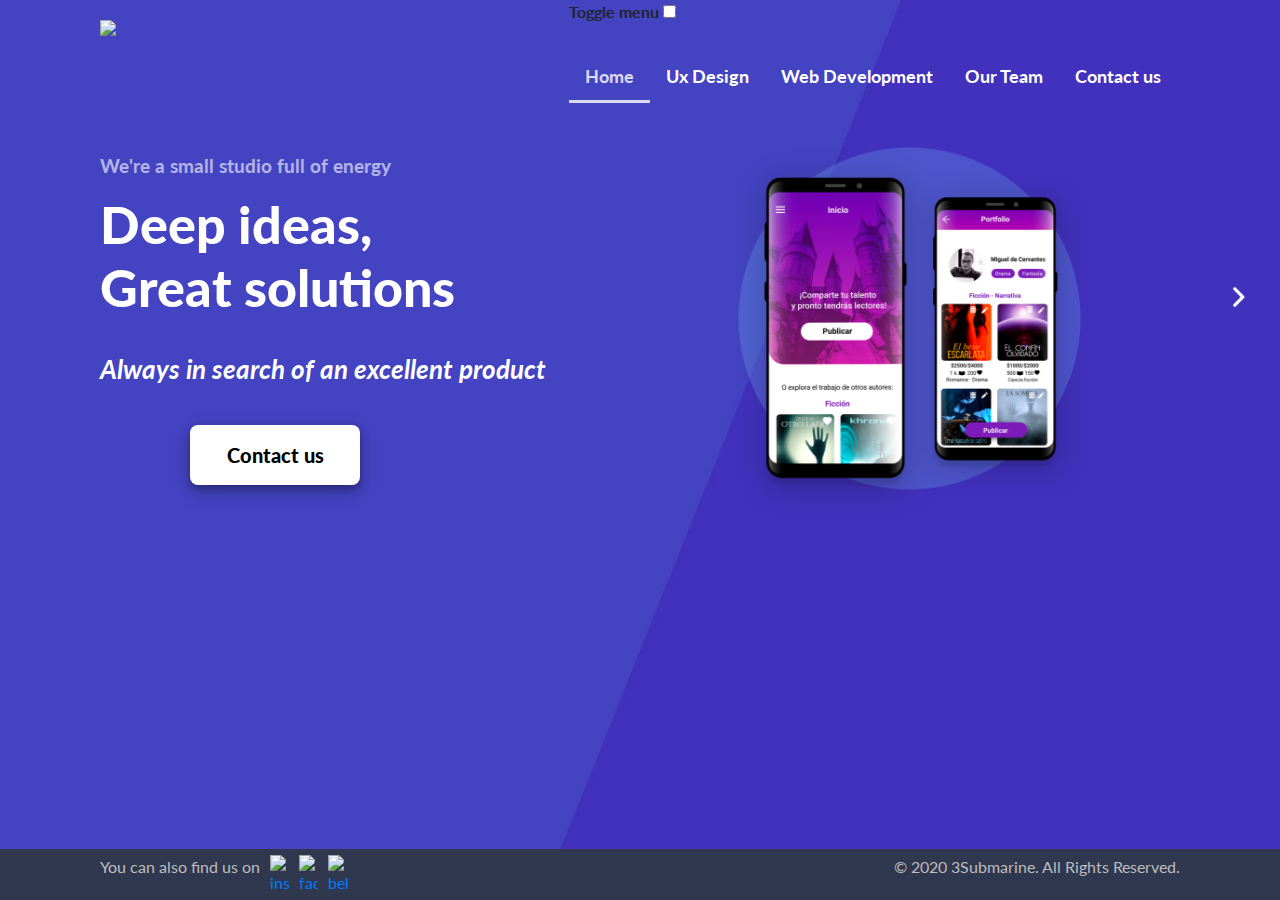
==== index.html @ 456f6f6c "más ajustes generales" ====
<!DOCTYPE html>
<html lang="en">
<head>
	<meta charset="UTF-8">
	<title>3Submarine - Digital product design studio </title>
	<meta name="description" content="3Submarine is a digital product design studio focused in User Experience, great animations and strategic design. We seek innovation in solid and functional products. Keep it simple.">
   	<meta name="keywords"  content="UX, WEB, WEB DEVELOPMENT, PRODUCT, DIGITAL PRODUCT, DESIGN, ANIMATION, STUDIO, USER, INNOVATION, CREATIVE, TEAM, DISEÑO, PRODUCTO, APP, ANDROID, IOS, 3SUBMARINE, 3D, VIDEO, FUNCTIONAL, DEVELOPMENT">	
	<link href="https://fonts.googleapis.com/css2?family=Lato:ital,wght@0,300;0,400;0,700;0,900;1,300;1,400;1,700;1,900&display=swap" rel="stylesheet">
	<meta name="viewport" content="width=device-width, initial-scale=1.0"/>
	<link rel="stylesheet" type="text/css" href="css/estilosCSS.css">
	<link rel="stylesheet" href="https://stackpath.bootstrapcdn.com/bootstrap/4.5.2/css/bootstrap.min.css" integrity="sha384-JcKb8q3iqJ61gNV9KGb8thSsNjpSL0n8PARn9HuZOnIxN0hoP+VmmDGMN5t9UJ0Z" crossorigin="anonymous">
</head>
<body>

	<div class="gridIndex">
		<header id="cabecera">
				<a href="index.html"><img src="https://imgfz.com/i/JR4Ha0r.png" class="logo"></a>
				<nav>
					<label for="menu-toggle">Toggle menu</label>
					<input type="checkbox" id="menu-toggle"/>
					<ul>
	  					<li><a id="current" href="index.html">Home</a></li>
	 					<li><a href="uxdesign.html">Ux Design</a></li>
	 					<li><a href="webdevelopment.html">Web Development</a></li>
	 					<li><a href="ourteam.html">Our Team</a></li>
	  					<li><a href="contactus.html">Contact us</a></li>
					</ul>
				</nav>
		</header>	
		
		<section>
			<h5 class="Sh5">We're a small studio full of energy</h5>
			 <h1 class="Stitulo">Deep ideas, <br> Great solutions</h1>
					<p class="Sparrafo">Always in search of an excellent product</p>
						<button type="button" class="Sboton"><a href="contactus.html" id="contactus">Contact us</a></button>	
		</section>

		<div class="imagen">
			<div class="imagen__carousel">		
				<div id="carouselExampleSlidesOnly" class="carousel slide" data-ride="carousel" data-interval="2000">
				  <div class="carousel-inner">
				    <div class="carousel-item active">
				      <img class="d-block w-100" src="media\index\ux.png" alt="First slide">
				    </div>
				    <div class="carousel-item">
				      <img class="d-block w-100" src="media\index\patita.png" alt="Second slide">
				    </div>
				    <div class="carousel-item">
				      <img class="d-block w-100" src="media\index\web.png" alt="Third slide">
				    </div>
				  </div>
				</div>
			</div>

			<img class="imagen__circulo" src="media\index\circulo.png">		
		</div>

		<div class="next">
			<a href="uxdesign.html">
				<img src="media\index\next.png" alt="next" class="flecha">
			</a>
		</div>



		<footer id="pie">
			<div id="redes">	
				<div>You can also find us on</div>
							
				  <a href="https://www.instagram.com/" target="_blank">
				  	<img src="https://i.ibb.co/dftV6ND/insta.png" alt="instagram3submarine">
				  </a>
				  <a href="https://www.facebook.com/" target="_blank"> 
				  	<img src="https://www.iconsdb.com/icons/preview/white/facebook-4-xxl.png" alt="face3submarine">
				  </a> 
				  <a href="https://www.behance.net/" target="_blank"> 
				  	<img src="https://www.iconsdb.com/icons/preview/white/behance-4-xxl.png" alt="behance3submarine"> 
				  </a> 
				</div>
			<div id="copyright">
				 © 2020  3Submarine.  All Rights Reserved.
			</div>
		</footer>
	</div>	

	<script src="https://code.jquery.com/jquery-3.5.1.slim.min.js" integrity="sha384-DfXdz2htPH0lsSSs5nCTpuj/zy4C+OGpamoFVy38MVBnE+IbbVYUew+OrCXaRkfj" crossorigin="anonymous"></script>
	<script src="https://cdn.jsdelivr.net/npm/popper.js@1.16.1/dist/umd/popper.min.js" integrity="sha384-9/reFTGAW83EW2RDu2S0VKaIzap3H66lZH81PoYlFhbGU+6BZp6G7niu735Sk7lN" crossorigin="anonymous"></script>
	<script src="https://stackpath.bootstrapcdn.com/bootstrap/4.5.2/js/bootstrap.min.js" integrity="sha384-B4gt1jrGC7Jh4AgTPSdUtOBvfO8shuf57BaghqFfPlYxofvL8/KUEfYiJOMMV+rV" crossorigin="anonymous"></script>
</body>
</html>
---- css/estilosCSS.css ----
@charset "UTF-8";
/*GENERALES*/
* {
  font-family: 'lato', sans-serif;
  margin: 0px;
  padding: 0px;
  box-sizing: border-box; }

body {
  background-image: url("../media/fondo.jpg");
  background-repeat: no-repeat;
  background-size: cover;
  background-attachment: fixed; }

/*HEADER*/
#cabecera {
  display: grid;
  grid-template-columns: 0.8fr 1fr;
  grid-template-rows: 1fr;
  grid-template-areas: "logo nav";
  width: 100%;
  grid-area: header; }
  #cabecera .logo {
    grid-area: logo;
    width: 50px;
    margin-left: 100px;
    margin-top: 20px; }
  #cabecera nav {
    grid-area: nav; }
    #cabecera nav ul {
      display: flex;
      flex-direction: row;
      justify-content: flex-start;
      padding-top: 2rem; }
    #cabecera nav li {
      list-style: none; }
    #cabecera nav a {
      text-decoration: none;
      font-weight: 700;
      font-size: 1.1rem;
      color: white;
      padding-left: 1rem;
      padding-right: 1rem; }
    #cabecera nav a:hover {
      color: orange; }
    #cabecera nav #current {
      color: white;
      border-bottom: 3px solid;
      opacity: 0.8;
      padding-bottom: 0.8rem; }

/*GRILLAS*/
.gridIndex {
  display: grid;
  grid-template-columns: 3.4fr 2.5fr 0.4fr;
  grid-template-rows: 0.5fr 2fr 0.5fr;
  grid-template-areas: "header header header" "section imagen next"  "footer footer footer"; }
  @media only screen and (max-width: 320px) {
    .gridIndex {
      grid-template-columns: 2fr;
      grid-template-rows: 0.5fr 1fr 1fr 0.5fr;
      grid-template-areas: "header" "imagen"  "section" "footer"; } }
  @media only screen and (max-width: 768px) {
    .gridIndex {
      grid-template-columns: 2fr;
      grid-template-rows: 0.5fr 1fr 1fr 0.5fr;
      grid-template-areas: "header" "imagen"  "section" "footer"; } }

.gridUxWeb {
  display: grid;
  grid-template-columns: 0.8fr 1fr 1fr 0.2fr;
  grid-template-rows: 0.5fr 2fr 0.5fr;
  grid-row-gap: 16px;
  grid-template-areas: "header header header header" "texto space1 space2 next"  "footer footer footer footer"; }
  @media only screen and (max-width: 320px) {
    .gridUxWeb {
      grid-template-columns: 2fr;
      grid-template-rows: 0.5fr 1fr 2fr 2fr 0.5fr;
      grid-row-gap: 16px;
      grid-template-areas: "header" "texto" "space1"  "space2"  "footer"; } }
  @media only screen and (max-width: 768px) {
    .gridUxWeb {
      grid-template-columns: 2fr;
      grid-template-rows: 0.5fr 1fr 2fr 2fr 0.5fr;
      grid-row-gap: 16px;
      grid-template-areas: "header" "texto" "space1"  "space2"  "footer"; } }

.gridTeam {
  display: grid;
  grid-template-columns: 1fr 1fr 1fr 1fr 0.2fr;
  grid-template-rows: 0.5fr 2fr 0.5fr;
  grid-row-gap: 16px;
  grid-template-areas: "header header header header header" "texto animador diseñador programador next"  "footer footer footer footer footer"; }

.gridContact {
  display: grid;
  grid-template-columns: 0.5fr 1fr;
  grid-template-rows: 0.5fr 2fr 0.5fr;
  grid-template-areas: "header header" "texto formulario"  "footer footer"; }

/*INDEX*/
.Stitulo {
  color: white;
  font-weight: 900;
  font-style: none;
  font-size: 3.25rem; }

.Sh5 {
  color: white;
  font-weight: 700;
  font-style: none;
  font-size: 1.2rem; }

.Sparrafo {
  color: white;
  font-weight: 700;
  font-style: italic;
  font-size: 1.6rem; }

section {
  display: flex;
  flex-direction: column;
  justify-content: space-evenly;
  padding-left: 6.25rem;
  padding-top: 3rem;
  grid-area: section; }
  section and tablet {
    padding-left: 2rem;
    padding-top: 1rem; }

.Stitulo {
  padding-top: 0.5rem; }
  @media only screen and (max-width: 320px) {
    .Stitulo {
      font-size: 3rem; } }
  @media only screen and (max-width: 768px) {
    .Stitulo {
      font-size: 5rem; } }

.Sh5 {
  opacity: 60%; }

.Sparrafo {
  padding-top: 1.5rem; }

.Sboton {
  background-color: white;
  border-radius: 0.5rem;
  border: none;
  width: 170px;
  height: 60px;
  margin-left: 90px;
  margin-top: 20px;
  box-shadow: 0 4px 8px 0 rgba(0, 0, 0, 0.3), 0 6px 20px 0 rgba(0, 0, 0, 0.19); }

#contactus {
  text-decoration: none;
  font-weight: 900;
  font-size: 1.25rem;
  color: black; }

#contactus:hover {
  color: #a834eb; }

.Sboton:hover {
  border-radius: 0;
  transform: scale(1.2, 1.2); }

/*UX-WEB-TEAM-CONTACT*/
.titulo {
  grid-area: h1;
  color: white;
  font-weight: 900;
  font-style: none;
  font-size: 2.5rem; }

.subtitulo {
  grid-area: p;
  color: white;
  font-weight: 700;
  font-style: italic;
  font-size: 1.5rem; }

.parrafo {
  grid-area: p;
  color: white;
  font-weight: 700;
  font-style: italic;
  font-size: 1.25rem; }

.tituloWeb {
  grid-area: h1;
  color: white;
  font-weight: 900;
  font-style: none;
  font-size: 2rem; }

.texto {
  grid-area: texto;
  display: grid;
  grid-template-columns: 100%;
  grid-template-rows: 0.4fr 2fr;
  grid-template-areas: "h1" "p";
  padding-left: 6.25rem; }
  .texto .subtitulo {
    padding-top: 1rem; }
  .texto .parrafo2 {
    padding-top: 4rem; }
  .texto .parrafo-paddingWeb {
    padding-top: 1rem; }

/*IMAGEN INDEX*/
.imagen {
  grid-area: imagen;
  align-items: center;
  justify-content: center; }

.imagen__circulo {
  width: 430px;
  position: absolute;
  z-index: 1; }

.imagen__carousel {
  position: absolute;
  z-index: 2; }

.w-100 {
  max-width: 430px; }

.next {
  display: flex;
  justify-content: center;
  align-self: center;
  grid-area: next; }
  .next .flecha {
    max-height: 20px; }

/*CARDS UX WEB*/
.literato {
  grid-area: space1; }
  .literato .descripcion_literato {
    padding-top: 8rem;
    padding-left: 10.5rem;
    color: #e3e3e3; }
  .literato .descripcion_patitas {
    padding-top: 8rem;
    padding-left: 10rem;
    color: #a32f62; }
  .literato .descripcion_web1 {
    padding-top: 6.5rem;
    padding-left: 12.5rem;
    color: #e3e3e3; }
  .literato .descripcion_web2 {
    padding-top: 6.5rem;
    padding-left: 11.7rem;
    color: #e3e3e3; }

.patitas {
  grid-area: space2; }
  .patitas .descripcion_literato {
    padding-top: 8rem;
    padding-left: 10.5rem;
    color: #e3e3e3; }
  .patitas .descripcion_patitas {
    padding-top: 8rem;
    padding-left: 10rem;
    color: #a32f62; }
  .patitas .descripcion_web1 {
    padding-top: 6.5rem;
    padding-left: 12.5rem;
    color: #e3e3e3; }
  .patitas .descripcion_web2 {
    padding-top: 6.5rem;
    padding-left: 11.7rem;
    color: #e3e3e3; }

.web1 {
  grid-area: space1; }
  .web1 .descripcion_literato {
    padding-top: 8rem;
    padding-left: 10.5rem;
    color: #e3e3e3; }
  .web1 .descripcion_patitas {
    padding-top: 8rem;
    padding-left: 10rem;
    color: #a32f62; }
  .web1 .descripcion_web1 {
    padding-top: 6.5rem;
    padding-left: 12.5rem;
    color: #e3e3e3; }
  .web1 .descripcion_web2 {
    padding-top: 6.5rem;
    padding-left: 11.7rem;
    color: #e3e3e3; }

.web2 {
  grid-area: space2; }
  .web2 .descripcion_literato {
    padding-top: 8rem;
    padding-left: 10.5rem;
    color: #e3e3e3; }
  .web2 .descripcion_patitas {
    padding-top: 8rem;
    padding-left: 10rem;
    color: #a32f62; }
  .web2 .descripcion_web1 {
    padding-top: 6.5rem;
    padding-left: 12.5rem;
    color: #e3e3e3; }
  .web2 .descripcion_web2 {
    padding-top: 6.5rem;
    padding-left: 11.7rem;
    color: #e3e3e3; }

.card {
  height: 420px;
  width: 370px;
  display: flex;
  flex-direction: column;
  align-items: space-evenly;
  border-radius: .5rem; }
  .card .imagen {
    position: absolute;
    z-index: 0; }
  .card .descripcion {
    font-weight: 400;
    font-size: 0.9rem;
    position: absolute;
    z-index: 1; }
  .card .button {
    background-color: white;
    border-radius: 0.5rem;
    border: none;
    width: 100px;
    height: 30px;
    margin-top: 13rem;
    margin-left: 12.5rem;
    box-shadow: 0 4px 8px 0 rgba(0, 0, 0, 0.1), 0 6px 20px 0 rgba(0, 0, 0, 0.19);
    position: absolute;
    z-index: 1; }
    .card .button a {
      text-decoration: none;
      font-weight: 700;
      font-size: 0.8rem;
      color: black; }
    .card .button a:hover {
      color: #a834eb; }
  .card .button--web1 {
    margin-top: 11rem; }
  .card .button--web2 {
    margin-top: 11rem;
    margin-left: 15rem; }

.card:hover {
  transform: perspective(500px) rotateY(10deg) rotateX(5deg); }

/*CARDS OUR TEAM*/
.animador {
  grid-area: animador;
  background: linear-gradient(to bottom, #2597BC, #32b7e3);
  margin-left: 4rem;
  margin-right: 1rem; }

.diseñador {
  grid-area: diseñador;
  background: linear-gradient(to bottom, #8836B2, #A845DA);
  margin-left: 1.3rem;
  margin-right: 1.3rem; }

.programador {
  grid-area: programador;
  background: linear-gradient(to bottom, #55AC3B, #69D549);
  margin-left: 1rem;
  margin-right: 0.4rem; }

.team {
  height: 400px;
  width: 250px;
  display: flex;
  flex-direction: column;
  align-items: space-evenly;
  border-radius: .5rem;
  box-shadow: 0 4px 8px 0 rgba(0, 0, 0, 0.3), 0 6px 20px 0 rgba(0, 0, 0, 0.19); }
  .team .nombre {
    color: white;
    font-size: 2rem;
    font-weight: 900;
    padding-left: 1rem;
    padding-top: 0.5rem; }
  .team .frase {
    font-size: 1rem;
    font-weight: 400;
    font-style: italic;
    color: white;
    padding: 1rem; }
  .team .rol {
    font-size: 1.3rem;
    font-weight: 900;
    color: white;
    display: flex;
    justify-content: center; }
  .team .imagen {
    width: 170px;
    height: 170px;
    margin-left: 2.4rem;
    margin-top: 1.6rem;
    margin-bottom: 1.6rem; }

/*CONTACT US*/
.formulario {
  grid-area: formulario;
  background-color: #c1b2ed;
  border-radius: .5rem;
  width: 55%;
  box-shadow: 0 4px 8px 0 rgba(0, 0, 0, 0.3), 0 6px 20px 0 rgba(0, 0, 0, 0.19);
  display: flex;
  flex-direction: column;
  justify-content: center;
  padding: 1rem 1.5rem 1.2rem 1.5rem;
  margin-left: 5.5rem; }
  .formulario .bottom {
    display: flex;
    flex-direction: row;
    justify-content: center; }
    .formulario .bottom input {
      border-radius: 0.5rem;
      border: none;
      width: 100px;
      height: 30px;
      font-weight: 700;
      box-shadow: 0 4px 8px 0 rgba(0, 0, 0, 0.1), 0 6px 20px 0 rgba(0, 0, 0, 0.19); }
    .formulario .bottom input:hover {
      color: white;
      background-color: #a834eb;
      transform: scale(1.2, 1.2); }

label {
  font-weight: 700; }

/*FOOTER*/
#pie {
  display: flex;
  flex-direction: row;
  justify-content: space-between;
  align-content: center;
  position: fixed;
  width: 100%;
  left: 0;
  bottom: 0;
  background-color: #2f384f;
  color: #bdbdbd;
  padding-top: 0.4rem;
  grid-area: footer; }
  #pie img {
    max-width: 1.2rem; }
  #pie #redes {
    display: flex;
    justify-content: space-evenly;
    padding-left: 100px; }
  #pie a {
    padding-left: 10px;
    padding-bottom: 5px; }
  #pie #copyright {
    padding-right: 6.25rem; }
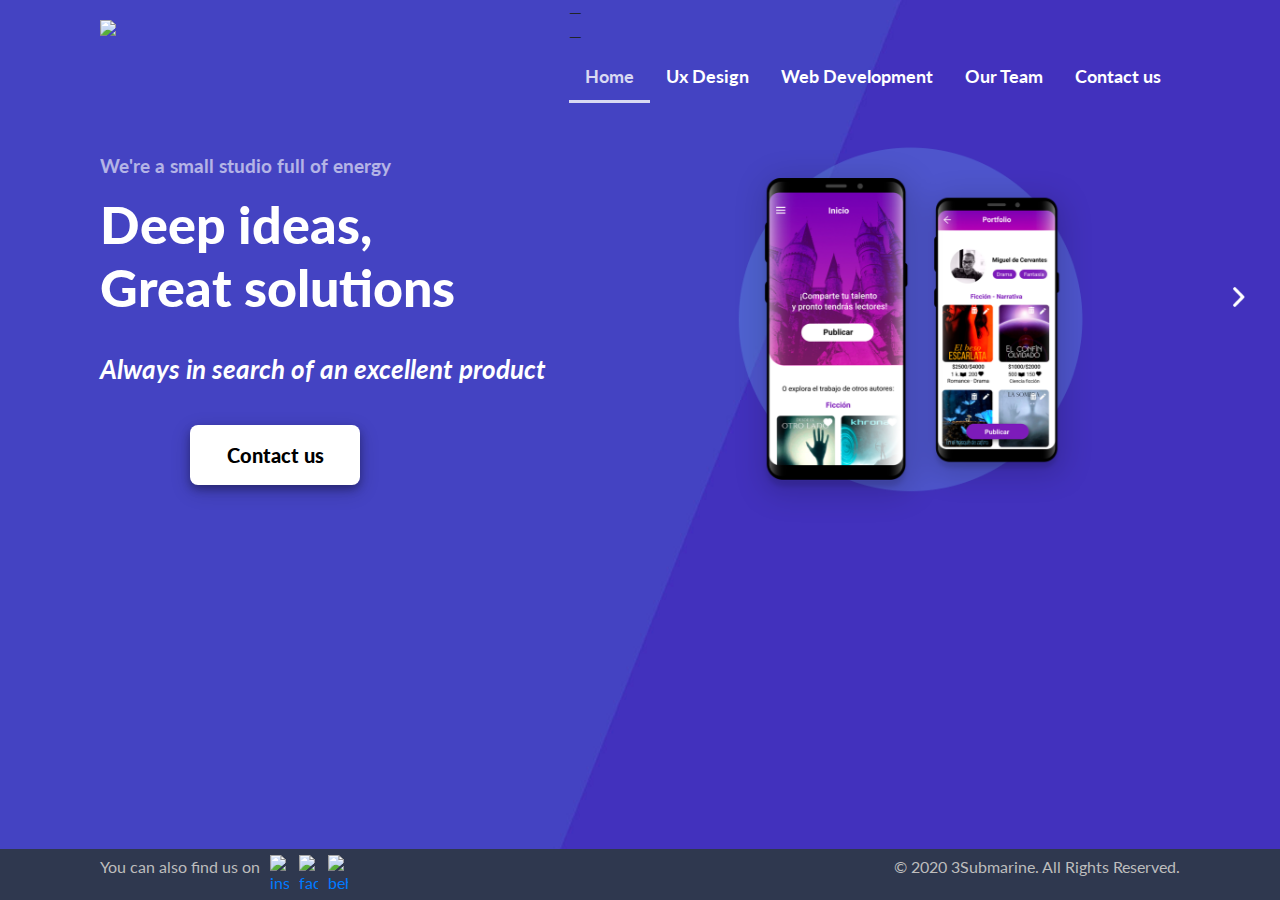
==== commit 13b7b94f: "responsive" ====
--- a/index.html
+++ b/index.html
@@ -16,9 +16,9 @@
 		<header id="cabecera">
 				<a href="index.html"><img src="https://imgfz.com/i/JR4Ha0r.png" class="logo"></a>
 				<nav>
-					<label for="menu-toggle">Toggle menu</label>
+					<label for="menu-toggle" id="hamburguesa"><span>—</span><span>—</span></label>
 					<input type="checkbox" id="menu-toggle"/>
-					<ul>
+					<ul id="menu">
 	  					<li><a id="current" href="index.html">Home</a></li>
 	 					<li><a href="uxdesign.html">Ux Design</a></li>
 	 					<li><a href="webdevelopment.html">Web Development</a></li>
--- a/css/estilosCSS.css
+++ b/css/estilosCSS.css
@@ -16,7 +16,6 @@
 #cabecera {
   display: grid;
   grid-template-columns: 0.8fr 1fr;
-  grid-template-rows: 1fr;
   grid-template-areas: "logo nav";
   width: 100%;
   grid-area: header; }
@@ -25,13 +24,34 @@
     width: 50px;
     margin-left: 100px;
     margin-top: 20px; }
+    @media only screen and (max-width: 600px) {
+      #cabecera .logo {
+        margin-left: 2rem; } }
+    @media only screen and (min-width: 600px) and (max-width: 768px) {
+      #cabecera .logo {
+        margin-left: 2rem; } }
   #cabecera nav {
     grid-area: nav; }
+    @media only screen and (max-width: 600px) {
+      #cabecera nav {
+        margin-top: 2rem;
+        margin-bottom: 0;
+        display: flex;
+        flex-direction: row;
+        justify-content: flex-end; } }
+    @media only screen and (min-width: 600px) and (max-width: 768px) {
+      #cabecera nav {
+        margin-top: 2rem; } }
     #cabecera nav ul {
       display: flex;
       flex-direction: row;
       justify-content: flex-start;
       padding-top: 2rem; }
+      @media only screen and (max-width: 600px) {
+        #cabecera nav ul {
+          display: flex;
+          flex-direction: column;
+          padding-top: 2rem; } }
     #cabecera nav li {
       list-style: none; }
     #cabecera nav a {
@@ -48,6 +68,36 @@
       border-bottom: 3px solid;
       opacity: 0.8;
       padding-bottom: 0.8rem; }
+      @media only screen and (max-width: 600px) {
+        #cabecera nav #current {
+          margin-top: 2rem;
+          margin-bottom: 0; } }
+
+#hamburguesa, #menu-toggle {
+  display: none; }
+  @media only screen and (max-width: 600px) {
+    #hamburguesa, #menu-toggle {
+      display: flex;
+      position: absolute;
+      z-index: 1; } }
+
+#hamburguesa {
+  display: flex;
+  flex-direction: column;
+  margin-bottom: -1rem; }
+
+@media only screen and (max-width: 600px) {
+  #menu-toggle {
+    display: none; }
+  #menu {
+    width: 9rem;
+    overflow: hidden;
+    max-height: 0;
+    padding: 0;
+    margin: 0 auto;
+    -webkit-transition: all 0.3s ease; }
+  #menu-toggle:checked + #menu {
+    max-height: 200px; } }
 
 /*GRILLAS*/
 .gridIndex {
@@ -57,18 +107,18 @@
   grid-template-areas: "header header header"  "section imagen next"   "footer footer footer"; }
-  @media only screen and (max-width: 320px) {
+  @media only screen and (max-width: 600px) {
     .gridIndex {
-      grid-template-columns: 2fr;
-      grid-template-rows: 0.5fr 1fr 1fr 0.5fr;
+      grid-template-columns: 100%;
+      grid-template-rows: 0.3fr 0.9fr 2fr 1fr;
       grid-template-areas: "header"  "imagen"   "section"  "footer"; } }
-  @media only screen and (max-width: 768px) {
+  @media only screen and (min-width: 600px) and (max-width: 768px) {
     .gridIndex {
-      grid-template-columns: 2fr;
-      grid-template-rows: 0.5fr 1fr 1fr 0.5fr;
+      grid-template-columns: 100%;
+      grid-template-rows: 0.3fr 0.9fr 2fr 1fr;
       grid-template-areas: "header"  "imagen"   "section"@@ -82,7 +132,7 @@
   grid-template-areas: "header header header header"  "texto space1 space2 next"   "footer footer footer footer"; }
-  @media only screen and (max-width: 320px) {
+  @media only screen and (max-width: 600px) {
     .gridUxWeb {
       grid-template-columns: 2fr;
       grid-template-rows: 0.5fr 1fr 2fr 2fr 0.5fr;
@@ -92,7 +142,7 @@
  "space1"   "space2"   "footer"; } }
-  @media only screen and (max-width: 768px) {
+  @media only screen and (min-width: 600px) and (max-width: 768px) {
     .gridUxWeb {
       grid-template-columns: 2fr;
       grid-template-rows: 0.5fr 1fr 2fr 2fr 0.5fr;
@@ -146,16 +196,23 @@
   padding-left: 6.25rem;
   padding-top: 3rem;
   grid-area: section; }
-  section and tablet {
-    padding-left: 2rem;
-    padding-top: 1rem; }
+  @media only screen and (max-width: 600px) {
+    section {
+      padding-left: 1.8rem;
+      padding-top: 9rem;
+      padding-right: 0.5rem;
+      justify-content: center; } }
+  @media only screen and (min-width: 600px) and (max-width: 768px) {
+    section {
+      padding-left: 2rem;
+      padding-top: 6rem; } }
 
 .Stitulo {
   padding-top: 0.5rem; }
-  @media only screen and (max-width: 320px) {
+  @media only screen and (max-width: 600px) {
     .Stitulo {
-      font-size: 3rem; } }
-  @media only screen and (max-width: 768px) {
+      font-size: 2.5rem; } }
+  @media only screen and (min-width: 600px) and (max-width: 768px) {
     .Stitulo {
       font-size: 5rem; } }
 
@@ -164,6 +221,9 @@
 
 .Sparrafo {
   padding-top: 1.5rem; }
+  @media only screen and (max-width: 600px) {
+    .Sparrafo {
+      font-size: 1.3rem; } }
 
 .Sboton {
   background-color: white;
@@ -174,6 +234,9 @@
   margin-left: 90px;
   margin-top: 20px;
   box-shadow: 0 4px 8px 0 rgba(0, 0, 0, 0.3), 0 6px 20px 0 rgba(0, 0, 0, 0.19); }
+  @media only screen and (max-width: 600px) {
+    .Sboton {
+      margin-left: 3.5rem; } }
 
 #contactus {
   text-decoration: none;
@@ -237,18 +300,36 @@
   grid-area: imagen;
   align-items: center;
   justify-content: center; }
+  @media only screen and (max-width: 600px) {
+    .imagen {
+      margin-top: 10rem;
+      display: flex;
+      align-items: center;
+      justify-content: center; } }
 
 .imagen__circulo {
-  width: 430px;
+  width: 27rem;
   position: absolute;
   z-index: 1; }
+  @media only screen and (max-width: 600px) {
+    .imagen__circulo {
+      width: 20rem; } }
+  @media only screen and (min-width: 600px) and (max-width: 768px) {
+    .imagen__circulo {
+      width: 19rem; } }
 
 .imagen__carousel {
   position: absolute;
   z-index: 2; }
 
 .w-100 {
-  max-width: 430px; }
+  max-width: 27rem; }
+  @media only screen and (max-width: 600px) {
+    .w-100 {
+      max-width: 20rem; } }
+  @media only screen and (min-width: 600px) and (max-width: 768px) {
+    .w-100 {
+      max-width: 19rem; } }
 
 .next {
   display: flex;
@@ -474,14 +555,30 @@
   color: #bdbdbd;
   padding-top: 0.4rem;
   grid-area: footer; }
+  @media only screen and (max-width: 600px) {
+    #pie {
+      display: flex;
+      flex-direction: column;
+      justify-content: flex-star; } }
   #pie img {
     max-width: 1.2rem; }
   #pie #redes {
     display: flex;
     justify-content: space-evenly;
     padding-left: 100px; }
+    @media only screen and (max-width: 600px) {
+      #pie #redes {
+        padding-left: 1.5rem;
+        justify-content: flex-start; } }
   #pie a {
     padding-left: 10px;
     padding-bottom: 5px; }
+    @media only screen and (max-width: 600px) {
+      #pie a {
+        padding-left: 1rem; } }
   #pie #copyright {
     padding-right: 6.25rem; }
+    @media only screen and (max-width: 600px) {
+      #pie #copyright {
+        padding-right: 0;
+        padding-left: 1.5rem; } }
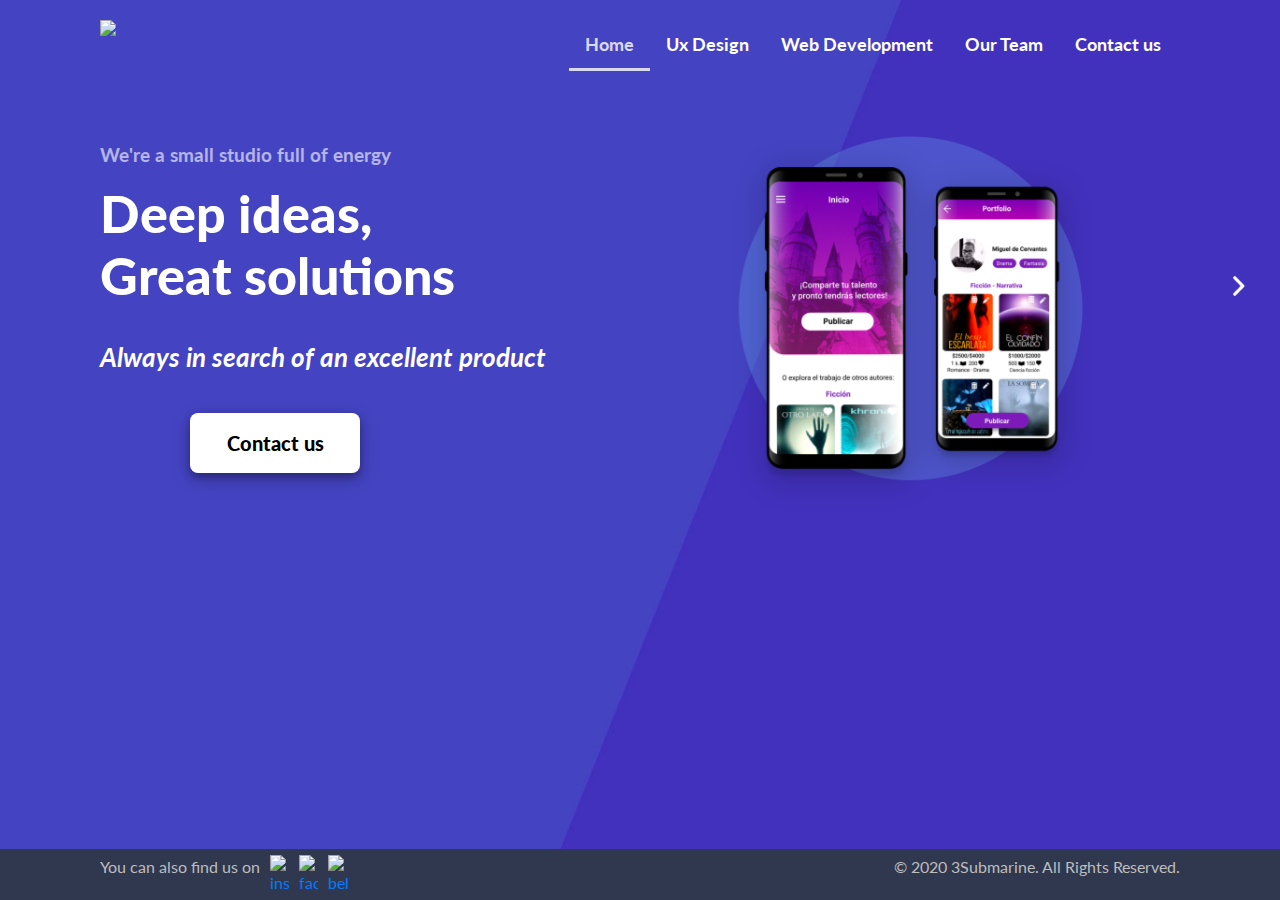
==== commit bd510ae4: "Mas responsive" ====
--- a/index.html
+++ b/index.html
@@ -16,7 +16,7 @@
 		<header id="cabecera">
 				<a href="index.html"><img src="https://imgfz.com/i/JR4Ha0r.png" class="logo"></a>
 				<nav>
-					<label for="menu-toggle" id="hamburguesa"><span>—</span><span>—</span></label>
+					<label for="menu-toggle" id="hamburguesa"><div>—</div><div>—</div></label>
 					<input type="checkbox" id="menu-toggle"/>
 					<ul id="menu">
 	  					<li><a id="current" href="index.html">Home</a></li>
--- a/css/estilosCSS.css
+++ b/css/estilosCSS.css
@@ -81,12 +81,11 @@
       position: absolute;
       z-index: 1; } }
 
-#hamburguesa {
-  display: flex;
-  flex-direction: column;
-  margin-bottom: -1rem; }
-
 @media only screen and (max-width: 600px) {
+  #hamburguesa {
+    display: flex;
+    flex-direction: column;
+    margin-bottom: -1rem; }
   #menu-toggle {
     display: none; }
   #menu {
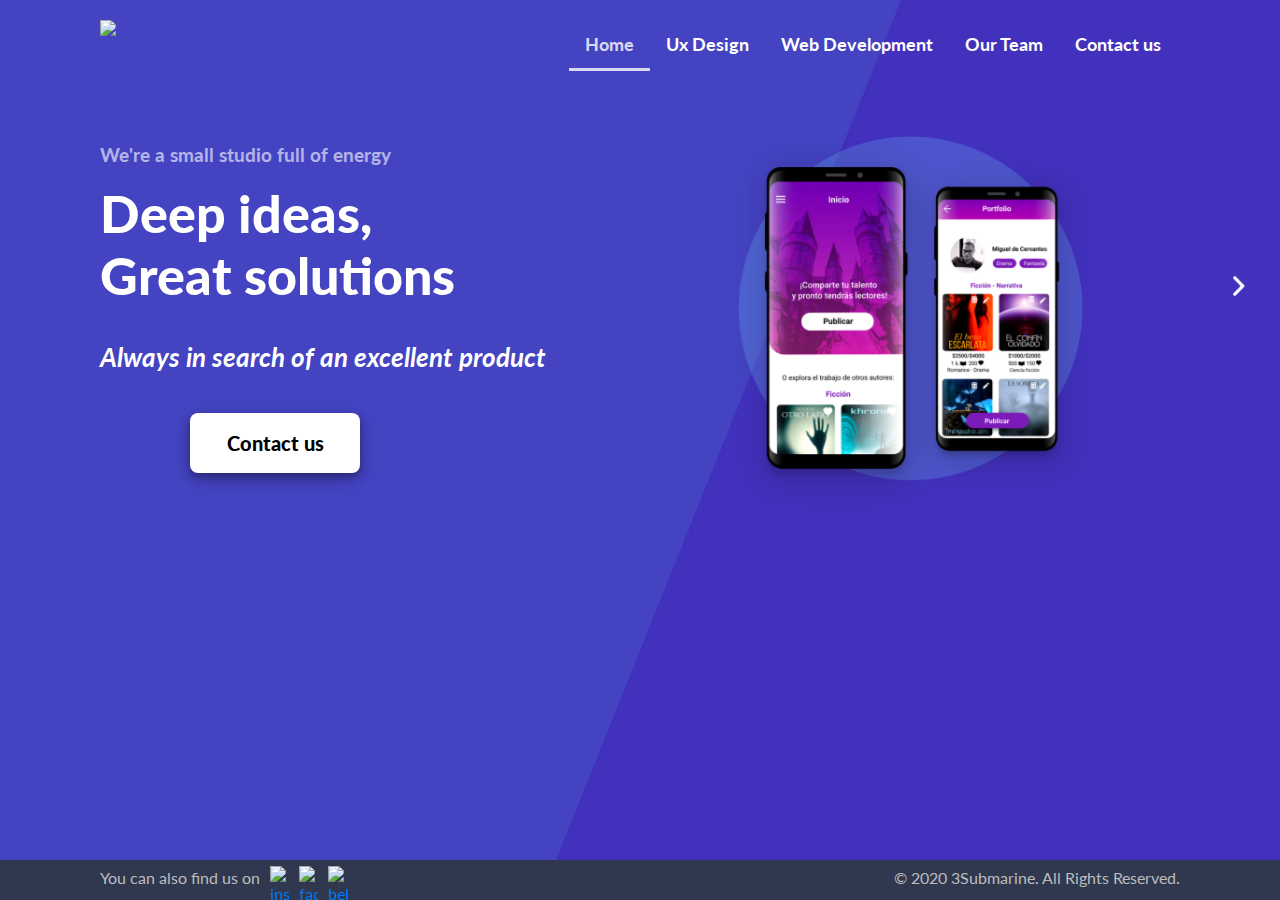
==== commit f9a9c7f6: "Responsive movile" ====
--- a/index.html
+++ b/index.html
@@ -6,7 +6,7 @@
 	<meta name="description" content="3Submarine is a digital product design studio focused in User Experience, great animations and strategic design. We seek innovation in solid and functional products. Keep it simple.">
    	<meta name="keywords"  content="UX, WEB, WEB DEVELOPMENT, PRODUCT, DIGITAL PRODUCT, DESIGN, ANIMATION, STUDIO, USER, INNOVATION, CREATIVE, TEAM, DISEÑO, PRODUCTO, APP, ANDROID, IOS, 3SUBMARINE, 3D, VIDEO, FUNCTIONAL, DEVELOPMENT">	
 	<link href="https://fonts.googleapis.com/css2?family=Lato:ital,wght@0,300;0,400;0,700;0,900;1,300;1,400;1,700;1,900&display=swap" rel="stylesheet">
-	<meta name="viewport" content="width=device-width, initial-scale=1.0"/>
+	<meta name="viewport" content="width=device-width, initial-scale=1.0">
 	<link rel="stylesheet" type="text/css" href="css/estilosCSS.css">
 	<link rel="stylesheet" href="https://stackpath.bootstrapcdn.com/bootstrap/4.5.2/css/bootstrap.min.css" integrity="sha384-JcKb8q3iqJ61gNV9KGb8thSsNjpSL0n8PARn9HuZOnIxN0hoP+VmmDGMN5t9UJ0Z" crossorigin="anonymous">
 </head>
@@ -15,10 +15,8 @@
 	<div class="gridIndex">
 		<header id="cabecera">
 				<a href="index.html"><img src="https://imgfz.com/i/JR4Ha0r.png" class="logo"></a>
-				<nav>
-					<label for="menu-toggle" id="hamburguesa"><div>—</div><div>—</div></label>
-					<input type="checkbox" id="menu-toggle"/>
-					<ul id="menu">
+				<nav class="menu">
+					<ul>
 	  					<li><a id="current" href="index.html">Home</a></li>
 	 					<li><a href="uxdesign.html">Ux Design</a></li>
 	 					<li><a href="webdevelopment.html">Web Development</a></li>
@@ -26,8 +24,8 @@
 	  					<li><a href="contactus.html">Contact us</a></li>
 					</ul>
 				</nav>
-		</header>	
-		
+		</header>
+
 		<section>
 			<h5 class="Sh5">We're a small studio full of energy</h5>
 			 <h1 class="Stitulo">Deep ideas, <br> Great solutions</h1>
@@ -61,7 +59,13 @@
 			</a>
 		</div>
 
-
+		<div class="navbar">
+			<a href="index.html" class="current iconos"><img src="media/bottom_bar/home_current.svg" alt="home">Home</a>
+			<a href="uxdesign.html" class="iconos"><img src="media/bottom_bar/ux.svg" alt="uxdesign">Ux</a>
+			<a href="webdevelopment.html" class="iconos"><img src="media/bottom_bar/web.svg" alt="webdevelopment">Web</a>
+			<a href="ourteam.html" class="iconos"><img src="media/bottom_bar/team.svg" alt="ourteam">Team</a>
+			<a href="contactus.html" class="iconos"><img src="media/bottom_bar/contact.svg" alt="contactus">Contact us</a>
+		</div>	
 
 		<footer id="pie">
 			<div id="redes">	
--- a/css/estilosCSS.css
+++ b/css/estilosCSS.css
@@ -24,79 +24,40 @@
     width: 50px;
     margin-left: 100px;
     margin-top: 20px; }
-    @media only screen and (max-width: 600px) {
+    @media only screen and (max-width: 768px) {
       #cabecera .logo {
         margin-left: 2rem; } }
-    @media only screen and (min-width: 600px) and (max-width: 768px) {
+    @media only screen and (min-width: 768px) and (max-width: 992px) {
       #cabecera .logo {
         margin-left: 2rem; } }
-  #cabecera nav {
+  #cabecera .menu {
     grid-area: nav; }
-    @media only screen and (max-width: 600px) {
-      #cabecera nav {
-        margin-top: 2rem;
-        margin-bottom: 0;
-        display: flex;
-        flex-direction: row;
-        justify-content: flex-end; } }
-    @media only screen and (min-width: 600px) and (max-width: 768px) {
-      #cabecera nav {
-        margin-top: 2rem; } }
-    #cabecera nav ul {
+    #cabecera .menu ul {
       display: flex;
       flex-direction: row;
       justify-content: flex-start;
       padding-top: 2rem; }
-      @media only screen and (max-width: 600px) {
-        #cabecera nav ul {
-          display: flex;
-          flex-direction: column;
-          padding-top: 2rem; } }
-    #cabecera nav li {
+    #cabecera .menu li {
       list-style: none; }
-    #cabecera nav a {
+    #cabecera .menu a {
       text-decoration: none;
       font-weight: 700;
       font-size: 1.1rem;
       color: white;
       padding-left: 1rem;
       padding-right: 1rem; }
-    #cabecera nav a:hover {
+    #cabecera .menu a:hover {
       color: orange; }
-    #cabecera nav #current {
+    #cabecera .menu #current {
       color: white;
       border-bottom: 3px solid;
       opacity: 0.8;
       padding-bottom: 0.8rem; }
-      @media only screen and (max-width: 600px) {
-        #cabecera nav #current {
-          margin-top: 2rem;
-          margin-bottom: 0; } }
-
-#hamburguesa, #menu-toggle {
+
+.navbar {
   display: none; }
-  @media only screen and (max-width: 600px) {
-    #hamburguesa, #menu-toggle {
-      display: flex;
-      position: absolute;
-      z-index: 1; } }
-
-@media only screen and (max-width: 600px) {
-  #hamburguesa {
-    display: flex;
-    flex-direction: column;
-    margin-bottom: -1rem; }
-  #menu-toggle {
+  .navbar a {
     display: none; }
-  #menu {
-    width: 9rem;
-    overflow: hidden;
-    max-height: 0;
-    padding: 0;
-    margin: 0 auto;
-    -webkit-transition: all 0.3s ease; }
-  #menu-toggle:checked + #menu {
-    max-height: 200px; } }
 
 /*GRILLAS*/
 .gridIndex {
@@ -106,15 +67,16 @@
   grid-template-areas: "header header header"  "section imagen next"   "footer footer footer"; }
-  @media only screen and (max-width: 600px) {
+  @media only screen and (max-width: 768px) {
     .gridIndex {
       grid-template-columns: 100%;
-      grid-template-rows: 0.3fr 0.9fr 2fr 1fr;
+      grid-template-rows: 0.3fr 0.9fr 2fr 0.2fr 0.2fr;
       grid-template-areas: "header"  "imagen"   "section"- "footer"; } }
-  @media only screen and (min-width: 600px) and (max-width: 768px) {
+ "footer"+ "navbar"; } }
+  @media only screen and (min-width: 768px) and (max-width: 992px) {
     .gridIndex {
       grid-template-columns: 100%;
       grid-template-rows: 0.3fr 0.9fr 2fr 1fr;
@@ -131,7 +93,18 @@
   grid-template-areas: "header header header header"  "texto space1 space2 next"   "footer footer footer footer"; }
-  @media only screen and (max-width: 600px) {
+  @media only screen and (max-width: 768px) {
+    .gridUxWeb {
+      grid-template-columns: 100%;
+      grid-template-rows: 0.5fr 0.6fr 2.5fr 2.5fr 0.5fr 0.2fr;
+      grid-row-gap: 16px;
+      grid-template-areas: "header"+ "texto"+ "space1" + "space2" + "footer"+ "navbar"; } }
+  @media only screen and (min-width: 768px) and (max-width: 992px) {
     .gridUxWeb {
       grid-template-columns: 2fr;
       grid-template-rows: 0.5fr 1fr 2fr 2fr 0.5fr;
@@ -141,16 +114,6 @@
  "space1"   "space2"   "footer"; } }
-  @media only screen and (min-width: 600px) and (max-width: 768px) {
-    .gridUxWeb {
-      grid-template-columns: 2fr;
-      grid-template-rows: 0.5fr 1fr 2fr 2fr 0.5fr;
-      grid-row-gap: 16px;
-      grid-template-areas: "header"- "texto"- "space1" - "space2" - "footer"; } }
 
 .gridTeam {
   display: grid;
@@ -160,6 +123,18 @@
   grid-template-areas: "header header header header header"  "texto animador diseñador programador next"   "footer footer footer footer footer"; }
+  @media only screen and (max-width: 768px) {
+    .gridTeam {
+      grid-template-columns: 100%;
+      grid-template-rows: 0.3fr 0.3fr 1fr 1fr 1fr 0.2fr 0.2fr;
+      grid-row-gap: 16px;
+      grid-template-areas: "header"+ "texto"+ "animador"+ "diseñador"+ "programador" + "footer "+ "navbar"; } }
 
 .gridContact {
   display: grid;
@@ -168,6 +143,15 @@
   grid-template-areas: "header header"  "texto formulario"   "footer footer"; }
+  @media only screen and (max-width: 768px) {
+    .gridContact {
+      grid-template-columns: 100%;
+      grid-template-rows: 0.5fr 0.6fr 2fr 0.2fr 0.3fr;
+      grid-template-areas: "header"+ "texto"+ "formulario" + "footer"+ "navbar"; } }
 
 /*INDEX*/
 .Stitulo {
@@ -195,34 +179,43 @@
   padding-left: 6.25rem;
   padding-top: 3rem;
   grid-area: section; }
-  @media only screen and (max-width: 600px) {
+  @media only screen and (max-width: 768px) {
     section {
-      padding-left: 1.8rem;
-      padding-top: 9rem;
-      padding-right: 0.5rem;
+      padding-left: 8%;
+      padding-top: 40%;
+      padding-right: 3%;
       justify-content: center; } }
-  @media only screen and (min-width: 600px) and (max-width: 768px) {
+  @media only screen and (min-width: 768px) and (max-width: 992px) {
     section {
       padding-left: 2rem;
       padding-top: 6rem; } }
 
 .Stitulo {
   padding-top: 0.5rem; }
-  @media only screen and (max-width: 600px) {
+  @media only screen and (max-width: 768px) {
     .Stitulo {
-      font-size: 2.5rem; } }
-  @media only screen and (min-width: 600px) and (max-width: 768px) {
+      font-size: 12vw; } }
+  @media only screen and (min-width: 768px) and (max-width: 992px) {
     .Stitulo {
-      font-size: 5rem; } }
+      font-size: 12vw; } }
 
 .Sh5 {
   opacity: 60%; }
+  @media only screen and (max-width: 768px) {
+    .Sh5 {
+      font-size: 5vw; } }
+  @media only screen and (min-width: 768px) and (max-width: 992px) {
+    .Sh5 {
+      font-size: 5vw; } }
 
 .Sparrafo {
   padding-top: 1.5rem; }
-  @media only screen and (max-width: 600px) {
+  @media only screen and (max-width: 768px) {
     .Sparrafo {
-      font-size: 1.3rem; } }
+      font-size: 5.5vw; } }
+  @media only screen and (min-width: 768px) and (max-width: 992px) {
+    .Sparrafo {
+      font-size: 5.5vw; } }
 
 .Sboton {
   background-color: white;
@@ -233,9 +226,14 @@
   margin-left: 90px;
   margin-top: 20px;
   box-shadow: 0 4px 8px 0 rgba(0, 0, 0, 0.3), 0 6px 20px 0 rgba(0, 0, 0, 0.19); }
-  @media only screen and (max-width: 600px) {
+  @media only screen and (max-width: 768px) {
     .Sboton {
-      margin-left: 3.5rem; } }
+      margin-left: 20%; } }
+  @media only screen and (min-width: 768px) and (max-width: 992px) {
+    .Sboton {
+      margin-left: 20vw;
+      width: 200px;
+      height: 90px; } }
 
 #contactus {
   text-decoration: none;
@@ -257,6 +255,10 @@
   font-weight: 900;
   font-style: none;
   font-size: 2.5rem; }
+  @media only screen and (max-width: 768px) {
+    .titulo {
+      font-size: 12vw;
+      padding-top: 0; } }
 
 .subtitulo {
   grid-area: p;
@@ -264,6 +266,10 @@
   font-weight: 700;
   font-style: italic;
   font-size: 1.5rem; }
+  @media only screen and (max-width: 768px) {
+    .subtitulo {
+      font-size: 8vw;
+      padding-top: 3vh; } }
 
 .parrafo {
   grid-area: p;
@@ -271,6 +277,11 @@
   font-weight: 700;
   font-style: italic;
   font-size: 1.25rem; }
+  @media only screen and (max-width: 768px) {
+    .parrafo {
+      font-size: 6vw;
+      padding-top: 2vh;
+      padding-bottom: 10vh; } }
 
 .tituloWeb {
   grid-area: h1;
@@ -278,6 +289,10 @@
   font-weight: 900;
   font-style: none;
   font-size: 2rem; }
+  @media only screen and (max-width: 768px) {
+    .tituloWeb {
+      font-size: 10vw;
+      padding-top: 4vh; } }
 
 .texto {
   grid-area: texto;
@@ -287,10 +302,21 @@
   grid-template-areas: "h1"  "p";
   padding-left: 6.25rem; }
+  @media only screen and (max-width: 768px) {
+    .texto {
+      padding-left: 1rem;
+      grid-template-rows: 0.4fr 1fr; } }
   .texto .subtitulo {
     padding-top: 1rem; }
   .texto .parrafo2 {
     padding-top: 4rem; }
+    @media only screen and (max-width: 768px) {
+      .texto .parrafo2 {
+        display: flex;
+        flex-direction: row; } }
+  @media only screen and (max-width: 768px) {
+    .texto .separacion {
+      padding-right: 0.7rem; } }
   .texto .parrafo-paddingWeb {
     padding-top: 1rem; }
 
@@ -299,9 +325,17 @@
   grid-area: imagen;
   align-items: center;
   justify-content: center; }
-  @media only screen and (max-width: 600px) {
+  @media only screen and (max-width: 768px) {
     .imagen {
-      margin-top: 10rem;
+      margin-top: 40%;
+      margin-bottom: 10%;
+      display: flex;
+      align-items: center;
+      justify-content: center; } }
+  @media only screen and (min-width: 768px) and (max-width: 992px) {
+    .imagen {
+      margin-top: 40%;
+      margin-bottom: 35%;
       display: flex;
       align-items: center;
       justify-content: center; } }
@@ -310,12 +344,12 @@
   width: 27rem;
   position: absolute;
   z-index: 1; }
-  @media only screen and (max-width: 600px) {
+  @media only screen and (max-width: 768px) {
     .imagen__circulo {
-      width: 20rem; } }
-  @media only screen and (min-width: 600px) and (max-width: 768px) {
+      width: 100%; } }
+  @media only screen and (min-width: 768px) and (max-width: 992px) {
     .imagen__circulo {
-      width: 19rem; } }
+      width: 100%; } }
 
 .imagen__carousel {
   position: absolute;
@@ -323,12 +357,12 @@
 
 .w-100 {
   max-width: 27rem; }
-  @media only screen and (max-width: 600px) {
+  @media only screen and (max-width: 768px) {
     .w-100 {
-      max-width: 20rem; } }
-  @media only screen and (min-width: 600px) and (max-width: 768px) {
+      max-width: 100%; } }
+  @media only screen and (min-width: 768px) and (max-width: 992px) {
     .w-100 {
-      max-width: 19rem; } }
+      max-width: 100%; } }
 
 .next {
   display: flex;
@@ -337,6 +371,9 @@
   grid-area: next; }
   .next .flecha {
     max-height: 20px; }
+  @media only screen and (max-width: 768px) {
+    .next {
+      display: none; } }
 
 /*CARDS UX WEB*/
 .literato {
@@ -345,18 +382,34 @@
     padding-top: 8rem;
     padding-left: 10.5rem;
     color: #e3e3e3; }
+    @media only screen and (max-width: 768px) {
+      .literato .descripcion_literato {
+        padding-left: 45%;
+        padding-top: 35%; } }
   .literato .descripcion_patitas {
     padding-top: 8rem;
     padding-left: 10rem;
     color: #a32f62; }
+    @media only screen and (max-width: 768px) {
+      .literato .descripcion_patitas {
+        padding-left: 45%;
+        padding-top: 35%; } }
   .literato .descripcion_web1 {
     padding-top: 6.5rem;
     padding-left: 12.5rem;
     color: #e3e3e3; }
+    @media only screen and (max-width: 768px) {
+      .literato .descripcion_web1 {
+        padding-left: 50%;
+        padding-top: 25%; } }
   .literato .descripcion_web2 {
     padding-top: 6.5rem;
     padding-left: 11.7rem;
     color: #e3e3e3; }
+    @media only screen and (max-width: 768px) {
+      .literato .descripcion_web2 {
+        padding-left: 47%;
+        padding-top: 25%; } }
 
 .patitas {
   grid-area: space2; }
@@ -364,18 +417,34 @@
     padding-top: 8rem;
     padding-left: 10.5rem;
     color: #e3e3e3; }
+    @media only screen and (max-width: 768px) {
+      .patitas .descripcion_literato {
+        padding-left: 45%;
+        padding-top: 35%; } }
   .patitas .descripcion_patitas {
     padding-top: 8rem;
     padding-left: 10rem;
     color: #a32f62; }
+    @media only screen and (max-width: 768px) {
+      .patitas .descripcion_patitas {
+        padding-left: 45%;
+        padding-top: 35%; } }
   .patitas .descripcion_web1 {
     padding-top: 6.5rem;
     padding-left: 12.5rem;
     color: #e3e3e3; }
+    @media only screen and (max-width: 768px) {
+      .patitas .descripcion_web1 {
+        padding-left: 50%;
+        padding-top: 25%; } }
   .patitas .descripcion_web2 {
     padding-top: 6.5rem;
     padding-left: 11.7rem;
     color: #e3e3e3; }
+    @media only screen and (max-width: 768px) {
+      .patitas .descripcion_web2 {
+        padding-left: 47%;
+        padding-top: 25%; } }
 
 .web1 {
   grid-area: space1; }
@@ -383,18 +452,34 @@
     padding-top: 8rem;
     padding-left: 10.5rem;
     color: #e3e3e3; }
+    @media only screen and (max-width: 768px) {
+      .web1 .descripcion_literato {
+        padding-left: 45%;
+        padding-top: 35%; } }
   .web1 .descripcion_patitas {
     padding-top: 8rem;
     padding-left: 10rem;
     color: #a32f62; }
+    @media only screen and (max-width: 768px) {
+      .web1 .descripcion_patitas {
+        padding-left: 45%;
+        padding-top: 35%; } }
   .web1 .descripcion_web1 {
     padding-top: 6.5rem;
     padding-left: 12.5rem;
     color: #e3e3e3; }
+    @media only screen and (max-width: 768px) {
+      .web1 .descripcion_web1 {
+        padding-left: 50%;
+        padding-top: 25%; } }
   .web1 .descripcion_web2 {
     padding-top: 6.5rem;
     padding-left: 11.7rem;
     color: #e3e3e3; }
+    @media only screen and (max-width: 768px) {
+      .web1 .descripcion_web2 {
+        padding-left: 47%;
+        padding-top: 25%; } }
 
 .web2 {
   grid-area: space2; }
@@ -402,34 +487,59 @@
     padding-top: 8rem;
     padding-left: 10.5rem;
     color: #e3e3e3; }
+    @media only screen and (max-width: 768px) {
+      .web2 .descripcion_literato {
+        padding-left: 45%;
+        padding-top: 35%; } }
   .web2 .descripcion_patitas {
     padding-top: 8rem;
     padding-left: 10rem;
     color: #a32f62; }
+    @media only screen and (max-width: 768px) {
+      .web2 .descripcion_patitas {
+        padding-left: 45%;
+        padding-top: 35%; } }
   .web2 .descripcion_web1 {
     padding-top: 6.5rem;
     padding-left: 12.5rem;
     color: #e3e3e3; }
+    @media only screen and (max-width: 768px) {
+      .web2 .descripcion_web1 {
+        padding-left: 50%;
+        padding-top: 25%; } }
   .web2 .descripcion_web2 {
     padding-top: 6.5rem;
     padding-left: 11.7rem;
     color: #e3e3e3; }
+    @media only screen and (max-width: 768px) {
+      .web2 .descripcion_web2 {
+        padding-left: 47%;
+        padding-top: 25%; } }
 
 .card {
-  height: 420px;
   width: 370px;
   display: flex;
   flex-direction: column;
   align-items: space-evenly;
   border-radius: .5rem; }
-  .card .imagen {
+  @media only screen and (max-width: 768px) {
+    .card {
+      width: 100vw; } }
+  .card .Cimagen {
     position: absolute;
     z-index: 0; }
+    @media only screen and (max-width: 768px) {
+      .card .Cimagen {
+        width: 97%;
+        height: auto; } }
   .card .descripcion {
     font-weight: 400;
     font-size: 0.9rem;
     position: absolute;
     z-index: 1; }
+    @media only screen and (max-width: 768px) {
+      .card .descripcion {
+        font-size: 3.5vw; } }
   .card .button {
     background-color: white;
     border-radius: 0.5rem;
@@ -441,21 +551,39 @@
     box-shadow: 0 4px 8px 0 rgba(0, 0, 0, 0.1), 0 6px 20px 0 rgba(0, 0, 0, 0.19);
     position: absolute;
     z-index: 1; }
+    @media only screen and (max-width: 768px) {
+      .card .button {
+        width: 25%;
+        height: 10%;
+        margin-top: 50%;
+        margin-left: 45%; } }
     .card .button a {
       text-decoration: none;
       font-weight: 700;
       font-size: 0.8rem;
       color: black; }
+      @media only screen and (max-width: 768px) {
+        .card .button a {
+          font-size: 4vw; } }
     .card .button a:hover {
       color: #a834eb; }
   .card .button--web1 {
     margin-top: 11rem; }
+    @media only screen and (max-width: 768px) {
+      .card .button--web1 {
+        margin-top: 40%;
+        margin-left: 50%; } }
   .card .button--web2 {
     margin-top: 11rem;
     margin-left: 15rem; }
+    @media only screen and (max-width: 768px) {
+      .card .button--web2 {
+        margin-top: 40%;
+        margin-left: 65%; } }
 
 .card:hover {
-  transform: perspective(500px) rotateY(10deg) rotateX(5deg); }
+  transform: perspective(500px) rotateY(10deg) rotateX(5deg);
+  transition: 0.6s all ease-in-out; }
 
 /*CARDS OUR TEAM*/
 .animador {
@@ -463,18 +591,30 @@
   background: linear-gradient(to bottom, #2597BC, #32b7e3);
   margin-left: 4rem;
   margin-right: 1rem; }
+  @media only screen and (max-width: 768px) {
+    .animador {
+      margin-left: 4.5vh;
+      margin-right: 4.5vh; } }
 
 .diseñador {
   grid-area: diseñador;
   background: linear-gradient(to bottom, #8836B2, #A845DA);
   margin-left: 1.3rem;
   margin-right: 1.3rem; }
+  @media only screen and (max-width: 768px) {
+    .diseñador {
+      margin-left: 4.5vh;
+      margin-right: 4.5vh; } }
 
 .programador {
   grid-area: programador;
   background: linear-gradient(to bottom, #55AC3B, #69D549);
   margin-left: 1rem;
   margin-right: 0.4rem; }
+  @media only screen and (max-width: 768px) {
+    .programador {
+      margin-left: 4.5vh;
+      margin-right: 4.5vh; } }
 
 .team {
   height: 400px;
@@ -484,6 +624,11 @@
   align-items: space-evenly;
   border-radius: .5rem;
   box-shadow: 0 4px 8px 0 rgba(0, 0, 0, 0.3), 0 6px 20px 0 rgba(0, 0, 0, 0.19); }
+  @media only screen and (max-width: 768px) {
+    .team {
+      width: 90vw;
+      justify-content: center;
+      align-items: center; } }
   .team .nombre {
     color: white;
     font-size: 2rem;
@@ -502,12 +647,18 @@
     color: white;
     display: flex;
     justify-content: center; }
-  .team .imagen {
+  .team .Timagen {
     width: 170px;
-    height: 170px;
     margin-left: 2.4rem;
     margin-top: 1.6rem;
     margin-bottom: 1.6rem; }
+    @media only screen and (max-width: 768px) {
+      .team .Timagen {
+        max-width: 50%;
+        height: auto;
+        margin-left: 0;
+        margin-top: 1rem;
+        margin-bottom: 1.6rem; } }
 
 /*CONTACT US*/
 .formulario {
@@ -521,6 +672,11 @@
   justify-content: center;
   padding: 1rem 1.5rem 1.2rem 1.5rem;
   margin-left: 5.5rem; }
+  @media only screen and (max-width: 768px) {
+    .formulario {
+      width: 88%;
+      padding: 0 1.5rem 0.5rem 1.5rem;
+      margin-left: 1.5rem; } }
   .formulario .bottom {
     display: flex;
     flex-direction: row;
@@ -547,37 +703,73 @@
   justify-content: space-between;
   align-content: center;
   position: fixed;
+  bottom: 0;
+  left: 0;
   width: 100%;
-  left: 0;
-  bottom: 0;
+  height: 40px;
+  margin-top: 50px;
   background-color: #2f384f;
   color: #bdbdbd;
   padding-top: 0.4rem;
   grid-area: footer; }
-  @media only screen and (max-width: 600px) {
+  @media only screen and (max-width: 768px) {
     #pie {
       display: flex;
       flex-direction: column;
-      justify-content: flex-star; } }
+      justify-content: space-evenly;
+      font-size: 0.8rem;
+      height: 10em;
+      grid-area: footer;
+      position: static; } }
   #pie img {
     max-width: 1.2rem; }
   #pie #redes {
     display: flex;
     justify-content: space-evenly;
     padding-left: 100px; }
-    @media only screen and (max-width: 600px) {
+    @media only screen and (max-width: 768px) {
       #pie #redes {
         padding-left: 1.5rem;
         justify-content: flex-start; } }
   #pie a {
     padding-left: 10px;
     padding-bottom: 5px; }
-    @media only screen and (max-width: 600px) {
+    @media only screen and (max-width: 768px) {
       #pie a {
         padding-left: 1rem; } }
   #pie #copyright {
     padding-right: 6.25rem; }
-    @media only screen and (max-width: 600px) {
+    @media only screen and (max-width: 768px) {
       #pie #copyright {
         padding-right: 0;
         padding-left: 1.5rem; } }
+
+@media only screen and (max-width: 768px) {
+  .menu {
+    display: none; }
+  .navbar {
+    display: flex;
+    justify-content: space-around;
+    overflow: hidden;
+    background-color: #411191;
+    position: fixed !important;
+    z-index: 4;
+    bottom: 0;
+    width: 100%;
+    grid-area: navbar;
+    padding: 0.3rem !important; }
+    .navbar .current {
+      color: #89CAB6; }
+    .navbar .iconos {
+      display: block;
+      color: #f2f2f2;
+      text-align: center;
+      text-decoration: none;
+      font-size: 0.8rem;
+      display: flex;
+      flex-direction: column;
+      justify-content: center;
+      align-items: center;
+      padding: 0.5rem; }
+  .navbar a img {
+    max-width: 1.5rem; } }
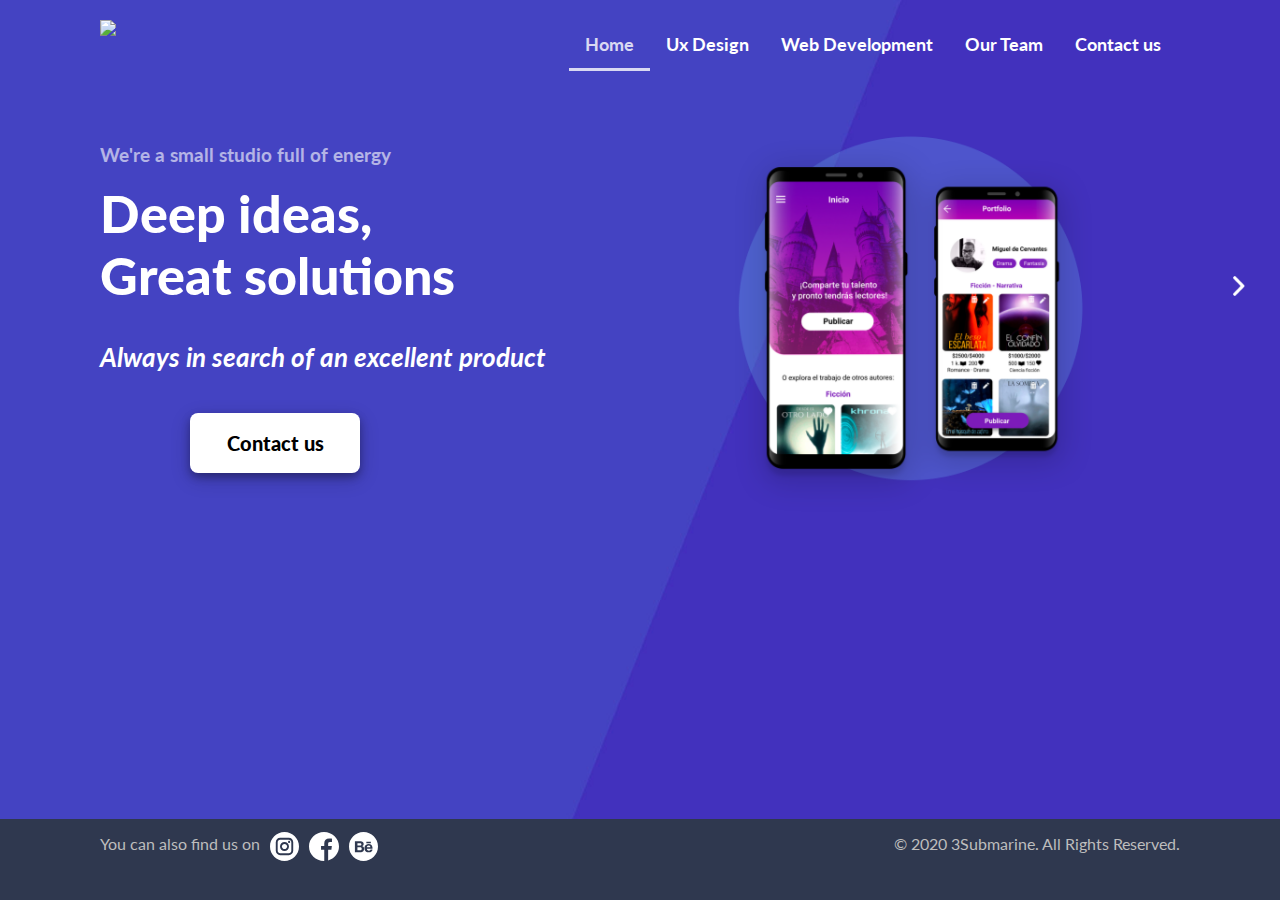
==== commit e82c9321: "responsive tablet agregado" ====
--- a/index.html
+++ b/index.html
@@ -60,7 +60,7 @@
 		</div>
 
 		<div class="navbar">
-			<a href="index.html" class="current iconos"><img src="media/bottom_bar/home_current.svg" alt="home">Home</a>
+			<a href="index.html" class="iconos" id="current"><img src="media/bottom_bar/home_current.svg" alt="home">Home</a>
 			<a href="uxdesign.html" class="iconos"><img src="media/bottom_bar/ux.svg" alt="uxdesign">Ux</a>
 			<a href="webdevelopment.html" class="iconos"><img src="media/bottom_bar/web.svg" alt="webdevelopment">Web</a>
 			<a href="ourteam.html" class="iconos"><img src="media/bottom_bar/team.svg" alt="ourteam">Team</a>
@@ -72,13 +72,13 @@
 				<div>You can also find us on</div>
 							
 				  <a href="https://www.instagram.com/" target="_blank">
-				  	<img src="https://i.ibb.co/dftV6ND/insta.png" alt="instagram3submarine">
+				  	<img src="media/footer/instagram.svg" alt="instagram3submarine">
 				  </a>
 				  <a href="https://www.facebook.com/" target="_blank"> 
-				  	<img src="https://www.iconsdb.com/icons/preview/white/facebook-4-xxl.png" alt="face3submarine">
+				  	<img src="media/footer/facebook.svg" alt="face3submarine">
 				  </a> 
 				  <a href="https://www.behance.net/" target="_blank"> 
-				  	<img src="https://www.iconsdb.com/icons/preview/white/behance-4-xxl.png" alt="behance3submarine"> 
+				  	<img src="media/footer/behance.svg" alt="behance3submarine"> 
 				  </a> 
 				</div>
 			<div id="copyright">
--- a/css/estilosCSS.css
+++ b/css/estilosCSS.css
@@ -27,7 +27,7 @@
     @media only screen and (max-width: 768px) {
       #cabecera .logo {
         margin-left: 2rem; } }
-    @media only screen and (min-width: 768px) and (max-width: 992px) {
+    @media only screen and (min-width: 768px) and (max-width: 1024px) {
       #cabecera .logo {
         margin-left: 2rem; } }
   #cabecera .menu {
@@ -76,14 +76,15 @@
  "section"  "footer"  "navbar"; } }
-  @media only screen and (min-width: 768px) and (max-width: 992px) {
+  @media only screen and (min-width: 768px) and (max-width: 1024px) {
     .gridIndex {
       grid-template-columns: 100%;
-      grid-template-rows: 0.3fr 0.9fr 2fr 1fr;
+      grid-template-rows: 0.3fr 0.9fr 1.5fr 0fr 0.2fr;
       grid-template-areas: "header"  "imagen"   "section"- "footer"; } }
+ "footer"+ "navbar"; } }
 
 .gridUxWeb {
   display: grid;
@@ -104,16 +105,16 @@
  "space2"   "footer"  "navbar"; } }
-  @media only screen and (min-width: 768px) and (max-width: 992px) {
+  @media only screen and (min-width: 768px) and (max-width: 1024px) {
     .gridUxWeb {
-      grid-template-columns: 2fr;
-      grid-template-rows: 0.5fr 1fr 2fr 2fr 0.5fr;
-      grid-row-gap: 16px;
-      grid-template-areas: "header"- "texto"- "space1" - "space2" - "footer"; } }
+      grid-template-columns: 50% 50%;
+      grid-template-rows: 0.5fr 1fr 1.3fr 0.5fr 0.2fr;
+      grid-row-gap: 0;
+      grid-template-areas: "header header"+ "texto texto"+ "space1 space2"  + "footer footer"+ "navbar navbar"; } }
 
 .gridTeam {
   display: grid;
@@ -135,6 +136,16 @@
  "programador"   "footer "  "navbar"; } }
+  @media only screen and (min-width: 768px) and (max-width: 1024px) {
+    .gridTeam {
+      grid-template-columns: 50% 50%;
+      grid-template-rows: 0.3fr 0.3fr 1fr 1fr 0.2fr 0.2fr;
+      grid-template-areas: "header header"+ "texto texto"+ "animador diseñador"+ "programador ..." + "footer footer "+ "navbar navbar"; } }
 
 .gridContact {
   display: grid;
@@ -152,6 +163,15 @@
  "formulario"   "footer"  "navbar"; } }
+  @media only screen and (min-width: 768px) and (max-width: 1024px) {
+    .gridContact {
+      grid-template-columns: 100%;
+      grid-template-rows: 0.5fr 0.6fr 2fr 0.2fr 0.2fr;
+      grid-template-areas: "header"+ "texto"+ "formulario" + "footer"+ "navbar"; } }
 
 /*INDEX*/
 .Stitulo {
@@ -185,7 +205,7 @@
       padding-top: 40%;
       padding-right: 3%;
       justify-content: center; } }
-  @media only screen and (min-width: 768px) and (max-width: 992px) {
+  @media only screen and (min-width: 768px) and (max-width: 1024px) {
     section {
       padding-left: 2rem;
       padding-top: 6rem; } }
@@ -195,7 +215,7 @@
   @media only screen and (max-width: 768px) {
     .Stitulo {
       font-size: 12vw; } }
-  @media only screen and (min-width: 768px) and (max-width: 992px) {
+  @media only screen and (min-width: 768px) and (max-width: 1024px) {
     .Stitulo {
       font-size: 12vw; } }
 
@@ -204,7 +224,7 @@
   @media only screen and (max-width: 768px) {
     .Sh5 {
       font-size: 5vw; } }
-  @media only screen and (min-width: 768px) and (max-width: 992px) {
+  @media only screen and (min-width: 768px) and (max-width: 1024px) {
     .Sh5 {
       font-size: 5vw; } }
 
@@ -213,7 +233,7 @@
   @media only screen and (max-width: 768px) {
     .Sparrafo {
       font-size: 5.5vw; } }
-  @media only screen and (min-width: 768px) and (max-width: 992px) {
+  @media only screen and (min-width: 768px) and (max-width: 1024px) {
     .Sparrafo {
       font-size: 5.5vw; } }
 
@@ -228,18 +248,28 @@
   box-shadow: 0 4px 8px 0 rgba(0, 0, 0, 0.3), 0 6px 20px 0 rgba(0, 0, 0, 0.19); }
   @media only screen and (max-width: 768px) {
     .Sboton {
-      margin-left: 20%; } }
-  @media only screen and (min-width: 768px) and (max-width: 992px) {
+      margin-left: 20%;
+      width: 50vw;
+      height: 13vh; } }
+  @media only screen and (min-width: 768px) and (max-width: 1024px) {
     .Sboton {
-      margin-left: 20vw;
-      width: 200px;
-      height: 90px; } }
+      margin-left: 20%;
+      margin-bottom: 10%;
+      margin-top: 10%;
+      width: 50vw;
+      height: 15vh; } }
 
 #contactus {
   text-decoration: none;
   font-weight: 900;
   font-size: 1.25rem;
   color: black; }
+  @media only screen and (max-width: 768px) {
+    #contactus {
+      font-size: 5vw; } }
+  @media only screen and (min-width: 768px) and (max-width: 1024px) {
+    #contactus {
+      font-size: 6vw; } }
 
 #contactus:hover {
   color: #a834eb; }
@@ -259,6 +289,10 @@
     .titulo {
       font-size: 12vw;
       padding-top: 0; } }
+  @media only screen and (min-width: 768px) and (max-width: 1024px) {
+    .titulo {
+      font-size: 12vw;
+      padding-top: 0; } }
 
 .subtitulo {
   grid-area: p;
@@ -270,6 +304,10 @@
     .subtitulo {
       font-size: 8vw;
       padding-top: 3vh; } }
+  @media only screen and (min-width: 768px) and (max-width: 1024px) {
+    .subtitulo {
+      font-size: 8vw;
+      padding-top: 3vh; } }
 
 .parrafo {
   grid-area: p;
@@ -282,6 +320,11 @@
       font-size: 6vw;
       padding-top: 2vh;
       padding-bottom: 10vh; } }
+  @media only screen and (min-width: 768px) and (max-width: 1024px) {
+    .parrafo {
+      font-size: 6vw;
+      padding-top: 2vh;
+      padding-bottom: 10vh; } }
 
 .tituloWeb {
   grid-area: h1;
@@ -290,6 +333,10 @@
   font-style: none;
   font-size: 2rem; }
   @media only screen and (max-width: 768px) {
+    .tituloWeb {
+      font-size: 10vw;
+      padding-top: 4vh; } }
+  @media only screen and (min-width: 768px) and (max-width: 1024px) {
     .tituloWeb {
       font-size: 10vw;
       padding-top: 4vh; } }
@@ -304,7 +351,11 @@
   padding-left: 6.25rem; }
   @media only screen and (max-width: 768px) {
     .texto {
-      padding-left: 1rem;
+      padding-left: 5vw;
+      grid-template-rows: 0.4fr 1fr; } }
+  @media only screen and (min-width: 768px) and (max-width: 1024px) {
+    .texto {
+      padding-left: 5vw;
       grid-template-rows: 0.4fr 1fr; } }
   .texto .subtitulo {
     padding-top: 1rem; }
@@ -314,9 +365,17 @@
       .texto .parrafo2 {
         display: flex;
         flex-direction: row; } }
+    @media only screen and (min-width: 768px) and (max-width: 1024px) {
+      .texto .parrafo2 {
+        display: flex;
+        flex-direction: row; } }
   @media only screen and (max-width: 768px) {
     .texto .separacion {
       padding-right: 0.7rem; } }
+  @media only screen and (min-width: 768px) and (max-width: 1024px) {
+    .texto .separacion {
+      padding-top: 10vh;
+      padding-right: 3vw; } }
   .texto .parrafo-paddingWeb {
     padding-top: 1rem; }
 
@@ -332,7 +391,7 @@
       display: flex;
       align-items: center;
       justify-content: center; } }
-  @media only screen and (min-width: 768px) and (max-width: 992px) {
+  @media only screen and (min-width: 768px) and (max-width: 1024px) {
     .imagen {
       margin-top: 40%;
       margin-bottom: 35%;
@@ -347,7 +406,7 @@
   @media only screen and (max-width: 768px) {
     .imagen__circulo {
       width: 100%; } }
-  @media only screen and (min-width: 768px) and (max-width: 992px) {
+  @media only screen and (min-width: 768px) and (max-width: 1024px) {
     .imagen__circulo {
       width: 100%; } }
 
@@ -360,7 +419,7 @@
   @media only screen and (max-width: 768px) {
     .w-100 {
       max-width: 100%; } }
-  @media only screen and (min-width: 768px) and (max-width: 992px) {
+  @media only screen and (min-width: 768px) and (max-width: 1024px) {
     .w-100 {
       max-width: 100%; } }
 
@@ -374,6 +433,9 @@
   @media only screen and (max-width: 768px) {
     .next {
       display: none; } }
+  @media only screen and (min-width: 768px) and (max-width: 1024px) {
+    .next {
+      display: none; } }
 
 /*CARDS UX WEB*/
 .literato {
@@ -386,6 +448,10 @@
       .literato .descripcion_literato {
         padding-left: 45%;
         padding-top: 35%; } }
+    @media only screen and (min-width: 768px) and (max-width: 1024px) {
+      .literato .descripcion_literato {
+        padding-left: 23%;
+        padding-top: 17%; } }
   .literato .descripcion_patitas {
     padding-top: 8rem;
     padding-left: 10rem;
@@ -394,6 +460,10 @@
       .literato .descripcion_patitas {
         padding-left: 45%;
         padding-top: 35%; } }
+    @media only screen and (min-width: 768px) and (max-width: 1024px) {
+      .literato .descripcion_patitas {
+        padding-left: 23%;
+        padding-top: 17%; } }
   .literato .descripcion_web1 {
     padding-top: 6.5rem;
     padding-left: 12.5rem;
@@ -402,6 +472,10 @@
       .literato .descripcion_web1 {
         padding-left: 50%;
         padding-top: 25%; } }
+    @media only screen and (min-width: 768px) and (max-width: 1024px) {
+      .literato .descripcion_web1 {
+        padding-left: 26%;
+        padding-top: 14%; } }
   .literato .descripcion_web2 {
     padding-top: 6.5rem;
     padding-left: 11.7rem;
@@ -410,6 +484,10 @@
       .literato .descripcion_web2 {
         padding-left: 47%;
         padding-top: 25%; } }
+    @media only screen and (min-width: 768px) and (max-width: 1024px) {
+      .literato .descripcion_web2 {
+        padding-left: 24%;
+        padding-top: 14%; } }
 
 .patitas {
   grid-area: space2; }
@@ -421,6 +499,10 @@
       .patitas .descripcion_literato {
         padding-left: 45%;
         padding-top: 35%; } }
+    @media only screen and (min-width: 768px) and (max-width: 1024px) {
+      .patitas .descripcion_literato {
+        padding-left: 23%;
+        padding-top: 17%; } }
   .patitas .descripcion_patitas {
     padding-top: 8rem;
     padding-left: 10rem;
@@ -429,6 +511,10 @@
       .patitas .descripcion_patitas {
         padding-left: 45%;
         padding-top: 35%; } }
+    @media only screen and (min-width: 768px) and (max-width: 1024px) {
+      .patitas .descripcion_patitas {
+        padding-left: 23%;
+        padding-top: 17%; } }
   .patitas .descripcion_web1 {
     padding-top: 6.5rem;
     padding-left: 12.5rem;
@@ -437,6 +523,10 @@
       .patitas .descripcion_web1 {
         padding-left: 50%;
         padding-top: 25%; } }
+    @media only screen and (min-width: 768px) and (max-width: 1024px) {
+      .patitas .descripcion_web1 {
+        padding-left: 26%;
+        padding-top: 14%; } }
   .patitas .descripcion_web2 {
     padding-top: 6.5rem;
     padding-left: 11.7rem;
@@ -445,6 +535,10 @@
       .patitas .descripcion_web2 {
         padding-left: 47%;
         padding-top: 25%; } }
+    @media only screen and (min-width: 768px) and (max-width: 1024px) {
+      .patitas .descripcion_web2 {
+        padding-left: 24%;
+        padding-top: 14%; } }
 
 .web1 {
   grid-area: space1; }
@@ -456,6 +550,10 @@
       .web1 .descripcion_literato {
         padding-left: 45%;
         padding-top: 35%; } }
+    @media only screen and (min-width: 768px) and (max-width: 1024px) {
+      .web1 .descripcion_literato {
+        padding-left: 23%;
+        padding-top: 17%; } }
   .web1 .descripcion_patitas {
     padding-top: 8rem;
     padding-left: 10rem;
@@ -464,6 +562,10 @@
       .web1 .descripcion_patitas {
         padding-left: 45%;
         padding-top: 35%; } }
+    @media only screen and (min-width: 768px) and (max-width: 1024px) {
+      .web1 .descripcion_patitas {
+        padding-left: 23%;
+        padding-top: 17%; } }
   .web1 .descripcion_web1 {
     padding-top: 6.5rem;
     padding-left: 12.5rem;
@@ -472,6 +574,10 @@
       .web1 .descripcion_web1 {
         padding-left: 50%;
         padding-top: 25%; } }
+    @media only screen and (min-width: 768px) and (max-width: 1024px) {
+      .web1 .descripcion_web1 {
+        padding-left: 26%;
+        padding-top: 14%; } }
   .web1 .descripcion_web2 {
     padding-top: 6.5rem;
     padding-left: 11.7rem;
@@ -480,6 +586,10 @@
       .web1 .descripcion_web2 {
         padding-left: 47%;
         padding-top: 25%; } }
+    @media only screen and (min-width: 768px) and (max-width: 1024px) {
+      .web1 .descripcion_web2 {
+        padding-left: 24%;
+        padding-top: 14%; } }
 
 .web2 {
   grid-area: space2; }
@@ -491,6 +601,10 @@
       .web2 .descripcion_literato {
         padding-left: 45%;
         padding-top: 35%; } }
+    @media only screen and (min-width: 768px) and (max-width: 1024px) {
+      .web2 .descripcion_literato {
+        padding-left: 23%;
+        padding-top: 17%; } }
   .web2 .descripcion_patitas {
     padding-top: 8rem;
     padding-left: 10rem;
@@ -499,6 +613,10 @@
       .web2 .descripcion_patitas {
         padding-left: 45%;
         padding-top: 35%; } }
+    @media only screen and (min-width: 768px) and (max-width: 1024px) {
+      .web2 .descripcion_patitas {
+        padding-left: 23%;
+        padding-top: 17%; } }
   .web2 .descripcion_web1 {
     padding-top: 6.5rem;
     padding-left: 12.5rem;
@@ -507,6 +625,10 @@
       .web2 .descripcion_web1 {
         padding-left: 50%;
         padding-top: 25%; } }
+    @media only screen and (min-width: 768px) and (max-width: 1024px) {
+      .web2 .descripcion_web1 {
+        padding-left: 26%;
+        padding-top: 14%; } }
   .web2 .descripcion_web2 {
     padding-top: 6.5rem;
     padding-left: 11.7rem;
@@ -515,6 +637,10 @@
       .web2 .descripcion_web2 {
         padding-left: 47%;
         padding-top: 25%; } }
+    @media only screen and (min-width: 768px) and (max-width: 1024px) {
+      .web2 .descripcion_web2 {
+        padding-left: 24%;
+        padding-top: 14%; } }
 
 .card {
   width: 370px;
@@ -525,12 +651,19 @@
   @media only screen and (max-width: 768px) {
     .card {
       width: 100vw; } }
+  @media only screen and (min-width: 768px) and (max-width: 1024px) {
+    .card {
+      width: 50vw; } }
   .card .Cimagen {
     position: absolute;
     z-index: 0; }
     @media only screen and (max-width: 768px) {
       .card .Cimagen {
         width: 97%;
+        height: auto; } }
+    @media only screen and (min-width: 768px) and (max-width: 1024px) {
+      .card .Cimagen {
+        width: 50%;
         height: auto; } }
   .card .descripcion {
     font-weight: 400;
@@ -540,6 +673,9 @@
     @media only screen and (max-width: 768px) {
       .card .descripcion {
         font-size: 3.5vw; } }
+    @media only screen and (min-width: 768px) and (max-width: 1024px) {
+      .card .descripcion {
+        font-size: 1.8vw; } }
   .card .button {
     background-color: white;
     border-radius: 0.5rem;
@@ -557,6 +693,12 @@
         height: 10%;
         margin-top: 50%;
         margin-left: 45%; } }
+    @media only screen and (min-width: 768px) and (max-width: 1024px) {
+      .card .button {
+        width: 15%;
+        height: 8%;
+        margin-top: 25%;
+        margin-left: 23%; } }
     .card .button a {
       text-decoration: none;
       font-weight: 700;
@@ -565,6 +707,9 @@
       @media only screen and (max-width: 768px) {
         .card .button a {
           font-size: 4vw; } }
+      @media only screen and (min-width: 768px) and (max-width: 1024px) {
+        .card .button a {
+          font-size: 2vw; } }
     .card .button a:hover {
       color: #a834eb; }
   .card .button--web1 {
@@ -573,6 +718,10 @@
       .card .button--web1 {
         margin-top: 40%;
         margin-left: 50%; } }
+    @media only screen and (min-width: 768px) and (max-width: 1024px) {
+      .card .button--web1 {
+        margin-top: 21%;
+        margin-left: 26%; } }
   .card .button--web2 {
     margin-top: 11rem;
     margin-left: 15rem; }
@@ -580,6 +729,10 @@
       .card .button--web2 {
         margin-top: 40%;
         margin-left: 65%; } }
+    @media only screen and (min-width: 768px) and (max-width: 1024px) {
+      .card .button--web2 {
+        margin-top: 21%;
+        margin-left: 32%; } }
 
 .card:hover {
   transform: perspective(500px) rotateY(10deg) rotateX(5deg);
@@ -595,6 +748,10 @@
     .animador {
       margin-left: 4.5vh;
       margin-right: 4.5vh; } }
+  @media only screen and (min-width: 768px) and (max-width: 1024px) {
+    .animador {
+      margin-left: 5vw;
+      margin-right: 2vw; } }
 
 .diseñador {
   grid-area: diseñador;
@@ -605,6 +762,10 @@
     .diseñador {
       margin-left: 4.5vh;
       margin-right: 4.5vh; } }
+  @media only screen and (min-width: 768px) and (max-width: 1024px) {
+    .diseñador {
+      margin-left: 2vw;
+      margin-right: 1vw; } }
 
 .programador {
   grid-area: programador;
@@ -615,6 +776,10 @@
     .programador {
       margin-left: 4.5vh;
       margin-right: 4.5vh; } }
+  @media only screen and (min-width: 768px) and (max-width: 1024px) {
+    .programador {
+      margin-left: 5vw;
+      margin-right: 3vw; } }
 
 .team {
   height: 400px;
@@ -629,12 +794,21 @@
       width: 90vw;
       justify-content: center;
       align-items: center; } }
+  @media only screen and (min-width: 768px) and (max-width: 1024px) {
+    .team {
+      width: 40vw;
+      justify-content: center;
+      align-items: center; } }
   .team .nombre {
     color: white;
     font-size: 2rem;
     font-weight: 900;
     padding-left: 1rem;
     padding-top: 0.5rem; }
+    @media only screen and (min-width: 768px) and (max-width: 1024px) {
+      .team .nombre {
+        justify-content: center;
+        padding: 0; } }
   .team .frase {
     font-size: 1rem;
     font-weight: 400;
@@ -659,6 +833,13 @@
         margin-left: 0;
         margin-top: 1rem;
         margin-bottom: 1.6rem; } }
+    @media only screen and (min-width: 768px) and (max-width: 1024px) {
+      .team .Timagen {
+        max-width: 50%;
+        height: auto;
+        margin-left: 0;
+        margin-top: 1rem;
+        margin-bottom: 1.6rem; } }
 
 /*CONTACT US*/
 .formulario {
@@ -675,6 +856,13 @@
   @media only screen and (max-width: 768px) {
     .formulario {
       width: 88%;
+      height: 60vh;
+      padding: 0 1.5rem 0.5rem 1.5rem;
+      margin-left: 1.5rem; } }
+  @media only screen and (min-width: 768px) and (max-width: 1024px) {
+    .formulario {
+      width: 88%;
+      height: 60vh;
       padding: 0 1.5rem 0.5rem 1.5rem;
       margin-left: 1.5rem; } }
   .formulario .bottom {
@@ -706,29 +894,50 @@
   bottom: 0;
   left: 0;
   width: 100%;
-  height: 40px;
+  height: 9vh;
   margin-top: 50px;
   background-color: #2f384f;
   color: #bdbdbd;
-  padding-top: 0.4rem;
+  padding-top: 0.8rem;
   grid-area: footer; }
   @media only screen and (max-width: 768px) {
     #pie {
       display: flex;
       flex-direction: column;
       justify-content: space-evenly;
-      font-size: 0.8rem;
+      font-size: 4vw;
+      height: 10em;
+      grid-area: footer;
+      position: static; } }
+  @media only screen and (min-width: 768px) and (max-width: 1024px) {
+    #pie {
+      display: flex;
+      flex-direction: column;
+      justify-content: space-evenly;
+      font-size: 4vw;
       height: 10em;
       grid-area: footer;
       position: static; } }
   #pie img {
-    max-width: 1.2rem; }
+    width: 2.3vw; }
+    @media only screen and (max-width: 768px) {
+      #pie img {
+        min-width: 8vw; } }
+    @media only screen and (min-width: 768px) and (max-width: 1024px) {
+      #pie img {
+        width: 7vw; } }
   #pie #redes {
     display: flex;
     justify-content: space-evenly;
     padding-left: 100px; }
     @media only screen and (max-width: 768px) {
       #pie #redes {
+        align-items: center;
+        padding-left: 1.5rem;
+        justify-content: flex-start; } }
+    @media only screen and (min-width: 768px) and (max-width: 1024px) {
+      #pie #redes {
+        align-items: center;
         padding-left: 1.5rem;
         justify-content: flex-start; } }
   #pie a {
@@ -741,8 +950,13 @@
     padding-right: 6.25rem; }
     @media only screen and (max-width: 768px) {
       #pie #copyright {
-        padding-right: 0;
-        padding-left: 1.5rem; } }
+        padding-right: 0.2rem;
+        padding-left: 1.5rem;
+        padding-bottom: 0.5rem; } }
+    @media only screen and (min-width: 768px) and (max-width: 1024px) {
+      #pie #copyright {
+        padding-left: 1.5rem;
+        justify-content: flex-start; } }
 
 @media only screen and (max-width: 768px) {
   .menu {
@@ -758,7 +972,7 @@
     width: 100%;
     grid-area: navbar;
     padding: 0.3rem !important; }
-    .navbar .current {
+    .navbar #current {
       color: #89CAB6; }
     .navbar .iconos {
       display: block;
@@ -773,3 +987,33 @@
       padding: 0.5rem; }
   .navbar a img {
     max-width: 1.5rem; } }
+
+@media only screen and (min-width: 768px) and (max-width: 1024px) {
+  .menu {
+    display: none; }
+  .navbar {
+    display: flex;
+    justify-content: space-around;
+    overflow: hidden;
+    background-color: #411191;
+    position: fixed !important;
+    z-index: 4;
+    bottom: 0;
+    width: 100%;
+    grid-area: navbar;
+    padding: 0.3rem !important; }
+    .navbar #current {
+      color: #89CAB6; }
+    .navbar .iconos {
+      display: block;
+      color: #f2f2f2;
+      text-align: center;
+      text-decoration: none;
+      font-size: 0.8rem;
+      display: flex;
+      flex-direction: column;
+      justify-content: center;
+      align-items: center;
+      padding: 0.5rem; }
+  .navbar a img {
+    max-width: 1.5rem; } }
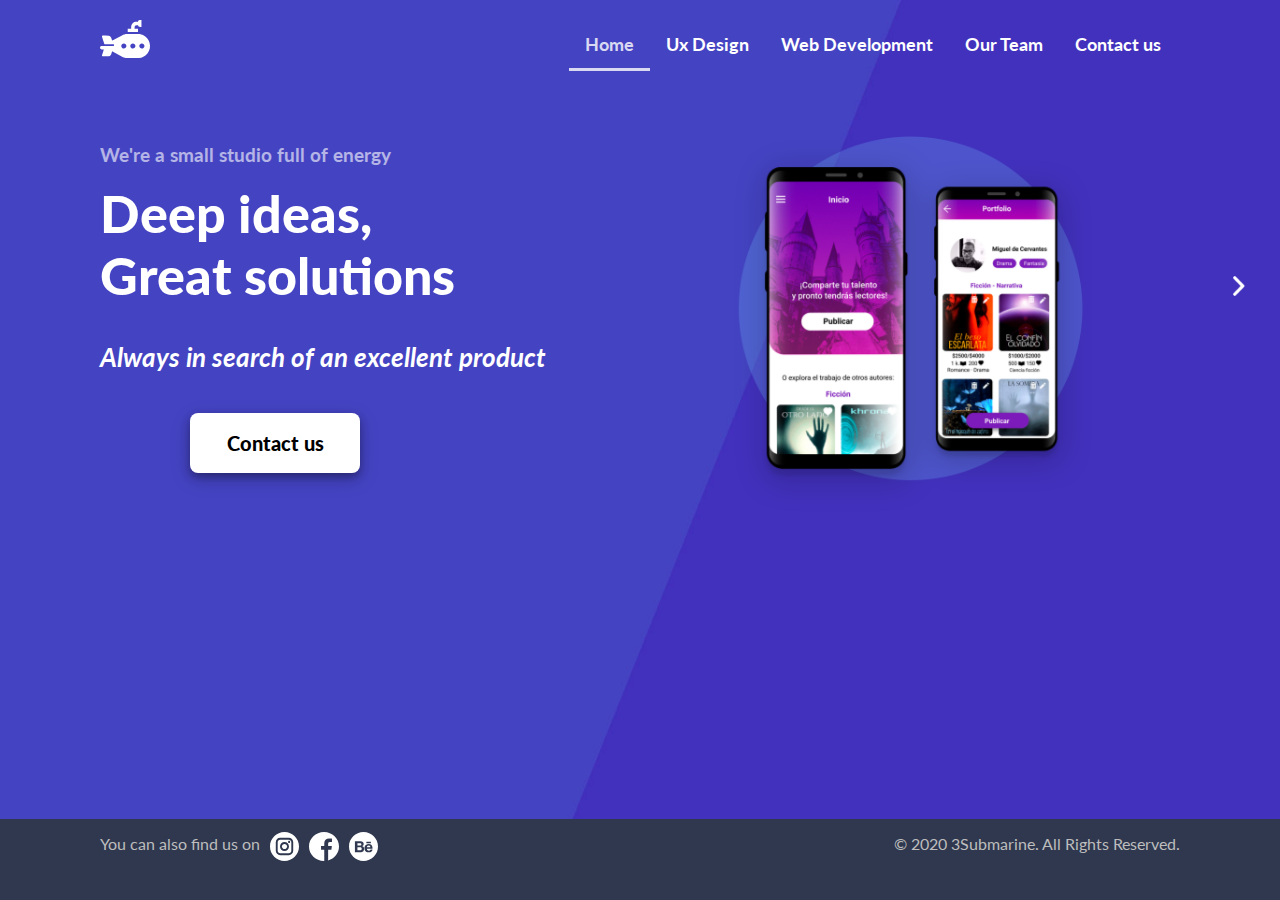
==== commit 7f27fb47: "ajustes chicos" ====
--- a/index.html
+++ b/index.html
@@ -14,7 +14,7 @@
 
 	<div class="gridIndex">
 		<header id="cabecera">
-				<a href="index.html"><img src="https://imgfz.com/i/JR4Ha0r.png" class="logo"></a>
+				<a href="index.html"><img src="media/logo-temporal.svg" class="logo"></a>
 				<nav class="menu">
 					<ul>
 	  					<li><a id="current" href="index.html">Home</a></li>
--- a/css/estilosCSS.css
+++ b/css/estilosCSS.css
@@ -348,7 +348,8 @@
   grid-template-rows: 0.4fr 2fr;
   grid-template-areas: "h1"  "p";
-  padding-left: 6.25rem; }
+  padding-left: 6.25rem;
+  padding-top: 2rem; }
   @media only screen and (max-width: 768px) {
     .texto {
       padding-left: 5vw;
@@ -647,7 +648,8 @@
   display: flex;
   flex-direction: column;
   align-items: space-evenly;
-  border-radius: .5rem; }
+  border-radius: .5rem;
+  padding-top: 1rem; }
   @media only screen and (max-width: 768px) {
     .card {
       width: 100vw; } }
@@ -788,7 +790,8 @@
   flex-direction: column;
   align-items: space-evenly;
   border-radius: .5rem;
-  box-shadow: 0 4px 8px 0 rgba(0, 0, 0, 0.3), 0 6px 20px 0 rgba(0, 0, 0, 0.19); }
+  box-shadow: 0 4px 8px 0 rgba(0, 0, 0, 0.3), 0 6px 20px 0 rgba(0, 0, 0, 0.19);
+  padding-top: 1.5rem; }
   @media only screen and (max-width: 768px) {
     .team {
       width: 90vw;
